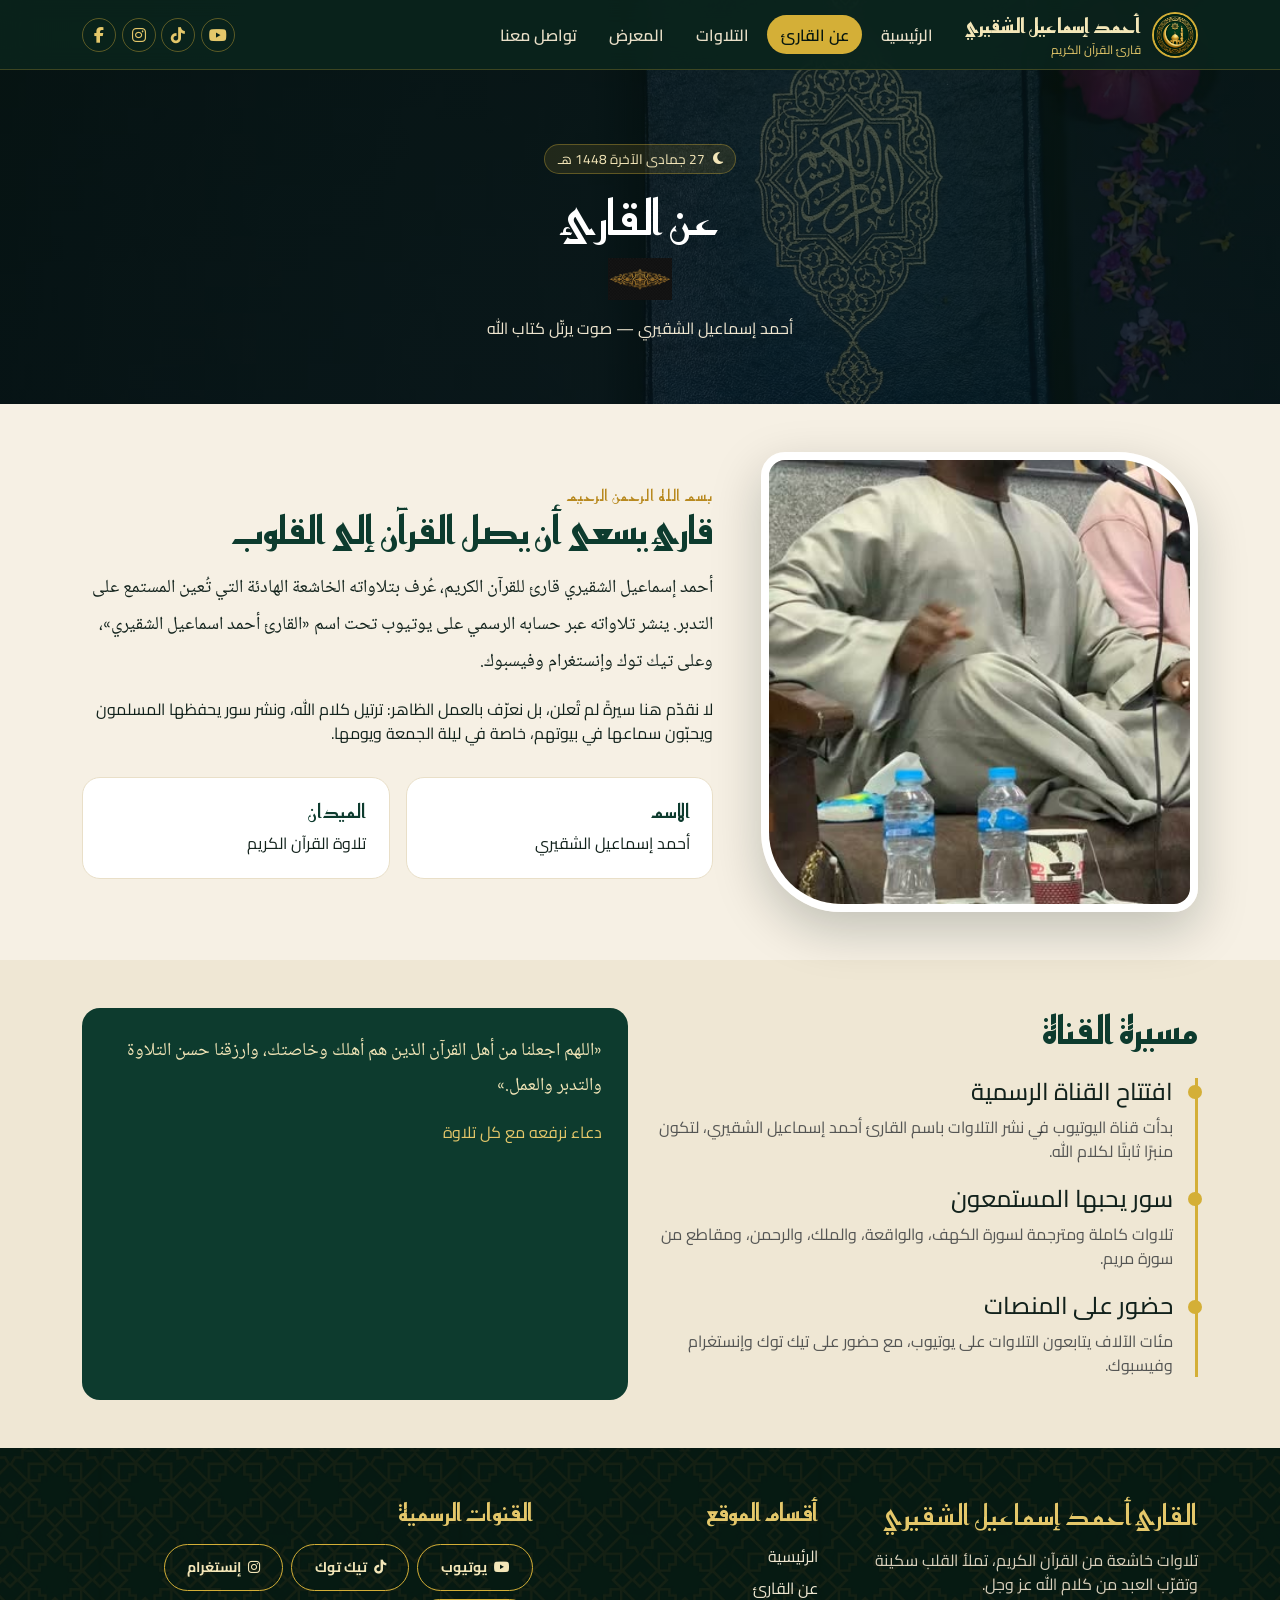
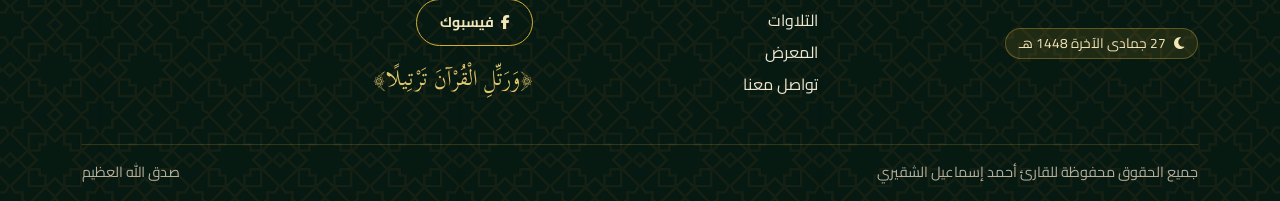
==== about.html @ e1cbde3d "first commit" ====
<!DOCTYPE html>
<html lang="ar" dir="rtl">
<head>
  <meta charset="UTF-8">
  <meta name="viewport" content="width=device-width, initial-scale=1.0">
  <title>عن القارئ أحمد إسماعيل الشقيري</title>
  <meta name="description" content="نبذة عن القارئ أحمد إسماعيل الشقيري وقنواته الرسمية لتلاوة القرآن الكريم.">
  <link rel="icon" href="images/favicon.svg" type="image/svg+xml">
  <link rel="stylesheet" href="fonts/fonts.css">
  <link rel="stylesheet" href="vendor/bootstrap/css/bootstrap.rtl.min.css">
  <link rel="stylesheet" href="vendor/fontawesome/css/all.min.css">
  <link rel="stylesheet" href="css/style.css">
</head>
<body>
  <div id="preloader">
    <div class="text-center">
      <img src="images/icons/crescent.svg" alt="" class="loader-mark">
      <div class="loader-text">بِسْمِ اللَّهِ الرَّحْمَٰنِ الرَّحِيمِ</div>
    </div>
  </div>

  <nav class="navbar navbar-expand-lg site-nav fixed-top">
    <div class="container">
      <a class="navbar-brand" href="index.html">
        <img src="images/logo-mark.png" alt="شعار الموقع" class="brand-logo">
        <span class="brand-text">أحمد إسماعيل الشقيري<small>قارئ القرآن الكريم</small></span>
      </a>
      <button class="navbar-toggler" type="button" data-bs-toggle="collapse" data-bs-target="#mainNav" aria-label="القائمة">
        <i class="fa-solid fa-bars"></i>
      </button>
      <div class="collapse navbar-collapse" id="mainNav">
        <ul class="navbar-nav me-auto mb-2 mb-lg-0">
          <li class="nav-item"><a class="nav-link" href="index.html">الرئيسية</a></li><li class="nav-item"><a class="nav-link active" href="about.html">عن القارئ</a></li><li class="nav-item"><a class="nav-link" href="recitations.html">التلاوات</a></li><li class="nav-item"><a class="nav-link" href="gallery.html">المعرض</a></li><li class="nav-item"><a class="nav-link" href="contact.html">تواصل معنا</a></li>
        </ul>
        <div class="nav-social d-flex">
          <a href="https://www.youtube.com/@ahmedismaielalshqairy" target="_blank" rel="noopener" aria-label="يوتيوب"><i class="fab fa-youtube"></i></a>
          <a href="https://www.tiktok.com/@ahmed_ismail_elshkery" target="_blank" rel="noopener" aria-label="تيك توك"><i class="fab fa-tiktok"></i></a>
          <a href="https://www.instagram.com/hmdsmyl3728" target="_blank" rel="noopener" aria-label="إنستغرام"><i class="fab fa-instagram"></i></a>
          <a href="https://www.facebook.com/share/1Hu7VaZopX/" target="_blank" rel="noopener" aria-label="فيسبوك"><i class="fab fa-facebook-f"></i></a>
        </div>
      </div>
    </div>
  </nav>

  <header class="page-hero">
    <div class="container">
      <p class="hijri-chip mb-3"><i class="fa-solid fa-moon"></i> <span class="hijri-date"></span></p>
      <h1>عن القارئ</h1>
      <img src="images/decor/ornament-divider.jpg" alt="" class="ornament">
      <p class="mt-3 mb-0" style="color:#efe6d0">أحمد إسماعيل الشقيري — صوت يرتّل كتاب الله</p>
    </div>
  </header>

  <section class="py-5">
    <div class="container">
      <div class="row g-5 align-items-center">
        <div class="col-lg-5">
          <img src="images/gallery/ig-03.jpg" alt="القارئ أحمد إسماعيل الشقيري" class="about-photo">
        </div>
        <div class="col-lg-7">
          <div class="section-kicker">بسم الله الرحمن الرحيم</div>
          <h2 class="section-title">قارئ يسعى أن يصل القرآن إلى القلوب</h2>
          <p class="mt-3" style="font-family:var(--font-naskh);font-size:1.15rem;line-height:2;">
            أحمد إسماعيل الشقيري قارئ للقرآن الكريم، عُرف بتلاواته الخاشعة الهادئة التي تُعين المستمع على التدبر. ينشر تلاواته عبر حسابه الرسمي على يوتيوب تحت اسم «القارئ أحمد اسماعيل الشقيري»، وعلى تيك توك وإنستغرام وفيسبوك.
          </p>
          <p>لا نقدّم هنا سيرةً لم تُعلن، بل نعرّف بالعمل الظاهر: ترتيل كلام الله، ونشر سور يحفظها المسلمون ويحبّون سماعها في بيوتهم، خاصة في ليلة الجمعة ويومها.</p>
          <div class="row g-3 mt-2">
            <div class="col-sm-6"><div class="feature-box"><h3>الاسم</h3><p class="mb-0">أحمد إسماعيل الشقيري</p></div></div>
            <div class="col-sm-6"><div class="feature-box"><h3>الميدان</h3><p class="mb-0">تلاوة القرآن الكريم</p></div></div>
          </div>
        </div>
      </div>
    </div>
  </section>
  <section class="py-5" style="background:#efe7d4;">
    <div class="container">
      <div class="row g-4">
        <div class="col-lg-6">
          <h2 class="section-title">مسيرة القناة</h2>
          <div class="timeline mt-4">
            <div class="timeline-item">
              <h4>افتتاح القناة الرسمية</h4>
              <p class="mb-0 text-muted">بدأت قناة اليوتيوب في نشر التلاوات باسم القارئ أحمد إسماعيل الشقيري، لتكون منبرًا ثابتًا لكلام الله.</p>
            </div>
            <div class="timeline-item">
              <h4>سور يحبها المستمعون</h4>
              <p class="mb-0 text-muted">تلاوات كاملة ومترجمة لسورة الكهف، والواقعة، والملك، والرحمن، ومقاطع من سورة مريم.</p>
            </div>
            <div class="timeline-item">
              <h4>حضور على المنصات</h4>
              <p class="mb-0 text-muted">مئات الآلاف يتابعون التلاوات على يوتيوب، مع حضور على تيك توك وإنستغرام وفيسبوك.</p>
            </div>
          </div>
        </div>
        <div class="col-lg-6">
          <div class="quote-card">
            <p>«اللهم اجعلنا من أهل القرآن الذين هم أهلك وخاصتك، وارزقنا حسن التلاوة والتدبر والعمل.»</p>
            <div class="mt-3" style="color:var(--gold-400)">دعاء نرفعه مع كل تلاوة</div>
          </div>
          <!-- <img src="images/decor/quran-lantern.jpg" alt="مصحف وفانوس" class="rounded-4 mt-4 w-100" style="height:260px;object-fit:cover;"> -->
        </div>
      </div>
    </div>
  </section>

  <footer class="site-footer">
    <div class="container">
      <div class="row g-4">
        <div class="col-lg-4">
          <h3>القارئ أحمد إسماعيل الشقيري</h3>
          <p class="mt-3">تلاوات خاشعة من القرآن الكريم، تملأ القلب سكينة وتقرّب العبد من كلام الله عز وجل.</p>
          <p class="hijri-chip mt-3"><i class="fa-solid fa-moon"></i> <span class="hijri-date"></span></p>
        </div>
        <div class="col-lg-3">
          <h4>أقسام الموقع</h4>
          <ul class="list-unstyled mt-3">
            <li class="mb-2"><a href="index.html">الرئيسية</a></li>
            <li class="mb-2"><a href="about.html">عن القارئ</a></li>
            <li class="mb-2"><a href="recitations.html">التلاوات</a></li>
            <li class="mb-2"><a href="gallery.html">المعرض</a></li>
            <li class="mb-2"><a href="contact.html">تواصل معنا</a></li>
          </ul>
        </div>
        <div class="col-lg-5">
          <h4>القنوات الرسمية</h4>
          <div class="d-flex flex-wrap gap-2 mt-3">
            <a class="btn btn-outline-gold btn-sm" href="https://www.youtube.com/@ahmedismaielalshqairy" target="_blank" rel="noopener"><i class="fab fa-youtube me-1"></i> يوتيوب</a>
            <a class="btn btn-outline-gold btn-sm" href="https://www.tiktok.com/@ahmed_ismail_elshkery" target="_blank" rel="noopener"><i class="fab fa-tiktok me-1"></i> تيك توك</a>
            <a class="btn btn-outline-gold btn-sm" href="https://www.instagram.com/hmdsmyl3728" target="_blank" rel="noopener"><i class="fab fa-instagram me-1"></i> إنستغرام</a>
            <a class="btn btn-outline-gold btn-sm" href="https://www.facebook.com/share/1Hu7VaZopX/" target="_blank" rel="noopener"><i class="fab fa-facebook-f me-1"></i> فيسبوك</a>
          </div>
          <p class="mt-3 mb-0" style="font-family:var(--font-quran);font-size:1.35rem;color:var(--gold-400);">﴿وَرَتِّلِ الْقُرْآنَ تَرْتِيلًا﴾</p>
        </div>
      </div>
      <div class="footer-bottom d-flex flex-wrap justify-content-between gap-2">
        <span>جميع الحقوق محفوظة للقارئ أحمد إسماعيل الشقيري</span>
        <span>صدق الله العظيم</span>
      </div>
    </div>
  </footer>
  <button id="toTop" aria-label="العودة للأعلى"><i class="fa-solid fa-chevron-up"></i></button>
  <div class="modal fade" id="videoModal" tabindex="-1" aria-hidden="true">
    <div class="modal-dialog modal-lg modal-dialog-centered">
      <div class="modal-content bg-dark">
        <div class="modal-body p-0">
          <div class="ratio ratio-16x9">
            <iframe src="" title="تلاوة" allow="autoplay; encrypted-media" allowfullscreen></iframe>
          </div>
        </div>
      </div>
    </div>
  </div>
  <div class="modal fade" id="lightbox" tabindex="-1" aria-hidden="true">
    <div class="modal-dialog modal-lg modal-dialog-centered">
      <div class="modal-content bg-dark">
        <div class="modal-body p-2 text-center">
          <img id="lightboxImage" src="" alt="صورة مكبرة">
          <p id="lightboxCaption" class="mt-2 mb-0 text-white-50"></p>
        </div>
      </div>
    </div>
  </div>
  <script src="vendor/jquery/jquery-3.7.1.min.js"></script>
  <script src="vendor/bootstrap/js/bootstrap.bundle.min.js"></script>
  <script src="js/main.js"></script>
</body>
</html>
---- fonts/fonts.css ----
/* arabic */
@font-face {
  font-family: 'Amiri';
  font-style: italic;
  font-weight: 400;
  font-display: swap;
  src: url(files/font-1.woff2) format('woff2');
  unicode-range: U+0600-06FF, U+0750-077F, U+0870-088E, U+0890-0891, U+0897-08E1, U+08E3-08FF, U+200C-200E, U+2010-2011, U+204F, U+2E41, U+FB50-FDFF, U+FE70-FE74, U+FE76-FEFC, U+102E0-102FB, U+10E60-10E7E, U+10EC2-10EC4, U+10EFC-10EFF, U+1EE00-1EE03, U+1EE05-1EE1F, U+1EE21-1EE22, U+1EE24, U+1EE27, U+1EE29-1EE32, U+1EE34-1EE37, U+1EE39, U+1EE3B, U+1EE42, U+1EE47, U+1EE49, U+1EE4B, U+1EE4D-1EE4F, U+1EE51-1EE52, U+1EE54, U+1EE57, U+1EE59, U+1EE5B, U+1EE5D, U+1EE5F, U+1EE61-1EE62, U+1EE64, U+1EE67-1EE6A, U+1EE6C-1EE72, U+1EE74-1EE77, U+1EE79-1EE7C, U+1EE7E, U+1EE80-1EE89, U+1EE8B-1EE9B, U+1EEA1-1EEA3, U+1EEA5-1EEA9, U+1EEAB-1EEBB, U+1EEF0-1EEF1;
}
/* latin-ext */
@font-face {
  font-family: 'Amiri';
  font-style: italic;
  font-weight: 400;
  font-display: swap;
  src: url(files/font-2.woff2) format('woff2');
  unicode-range: U+0100-02BA, U+02BD-02C5, U+02C7-02CC, U+02CE-02D7, U+02DD-02FF, U+0304, U+0308, U+0329, U+1D00-1DBF, U+1E00-1E9F, U+1EF2-1EFF, U+2020, U+20A0-20AB, U+20AD-20C0, U+2113, U+2C60-2C7F, U+A720-A7FF;
}
/* latin */
@font-face {
  font-family: 'Amiri';
  font-style: italic;
  font-weight: 400;
  font-display: swap;
  src: url(files/font-3.woff2) format('woff2');
  unicode-range: U+0000-00FF, U+0131, U+0152-0153, U+02BB-02BC, U+02C6, U+02DA, U+02DC, U+0304, U+0308, U+0329, U+2000-206F, U+20AC, U+2122, U+2191, U+2193, U+2212, U+2215, U+FEFF, U+FFFD;
}
/* arabic */
@font-face {
  font-family: 'Amiri';
  font-style: normal;
  font-weight: 400;
  font-display: swap;
  src: url(files/font-4.woff2) format('woff2');
  unicode-range: U+0600-06FF, U+0750-077F, U+0870-088E, U+0890-0891, U+0897-08E1, U+08E3-08FF, U+200C-200E, U+2010-2011, U+204F, U+2E41, U+FB50-FDFF, U+FE70-FE74, U+FE76-FEFC, U+102E0-102FB, U+10E60-10E7E, U+10EC2-10EC4, U+10EFC-10EFF, U+1EE00-1EE03, U+1EE05-1EE1F, U+1EE21-1EE22, U+1EE24, U+1EE27, U+1EE29-1EE32, U+1EE34-1EE37, U+1EE39, U+1EE3B, U+1EE42, U+1EE47, U+1EE49, U+1EE4B, U+1EE4D-1EE4F, U+1EE51-1EE52, U+1EE54, U+1EE57, U+1EE59, U+1EE5B, U+1EE5D, U+1EE5F, U+1EE61-1EE62, U+1EE64, U+1EE67-1EE6A, U+1EE6C-1EE72, U+1EE74-1EE77, U+1EE79-1EE7C, U+1EE7E, U+1EE80-1EE89, U+1EE8B-1EE9B, U+1EEA1-1EEA3, U+1EEA5-1EEA9, U+1EEAB-1EEBB, U+1EEF0-1EEF1;
}
/* latin-ext */
@font-face {
  font-family: 'Amiri';
  font-style: normal;
  font-weight: 400;
  font-display: swap;
  src: url(files/font-5.woff2) format('woff2');
  unicode-range: U+0100-02BA, U+02BD-02C5, U+02C7-02CC, U+02CE-02D7, U+02DD-02FF, U+0304, U+0308, U+0329, U+1D00-1DBF, U+1E00-1E9F, U+1EF2-1EFF, U+2020, U+20A0-20AB, U+20AD-20C0, U+2113, U+2C60-2C7F, U+A720-A7FF;
}
/* latin */
@font-face {
  font-family: 'Amiri';
  font-style: normal;
  font-weight: 400;
  font-display: swap;
  src: url(files/font-6.woff2) format('woff2');
  unicode-range: U+0000-00FF, U+0131, U+0152-0153, U+02BB-02BC, U+02C6, U+02DA, U+02DC, U+0304, U+0308, U+0329, U+2000-206F, U+20AC, U+2122, U+2191, U+2193, U+2212, U+2215, U+FEFF, U+FFFD;
}
/* arabic */
@font-face {
  font-family: 'Amiri';
  font-style: normal;
  font-weight: 700;
  font-display: swap;
  src: url(files/font-7.woff2) format('woff2');
  unicode-range: U+0600-06FF, U+0750-077F, U+0870-088E, U+0890-0891, U+0897-08E1, U+08E3-08FF, U+200C-200E, U+2010-2011, U+204F, U+2E41, U+FB50-FDFF, U+FE70-FE74, U+FE76-FEFC, U+102E0-102FB, U+10E60-10E7E, U+10EC2-10EC4, U+10EFC-10EFF, U+1EE00-1EE03, U+1EE05-1EE1F, U+1EE21-1EE22, U+1EE24, U+1EE27, U+1EE29-1EE32, U+1EE34-1EE37, U+1EE39, U+1EE3B, U+1EE42, U+1EE47, U+1EE49, U+1EE4B, U+1EE4D-1EE4F, U+1EE51-1EE52, U+1EE54, U+1EE57, U+1EE59, U+1EE5B, U+1EE5D, U+1EE5F, U+1EE61-1EE62, U+1EE64, U+1EE67-1EE6A, U+1EE6C-1EE72, U+1EE74-1EE77, U+1EE79-1EE7C, U+1EE7E, U+1EE80-1EE89, U+1EE8B-1EE9B, U+1EEA1-1EEA3, U+1EEA5-1EEA9, U+1EEAB-1EEBB, U+1EEF0-1EEF1;
}
/* latin-ext */
@font-face {
  font-family: 'Amiri';
  font-style: normal;
  font-weight: 700;
  font-display: swap;
  src: url(files/font-8.woff2) format('woff2');
  unicode-range: U+0100-02BA, U+02BD-02C5, U+02C7-02CC, U+02CE-02D7, U+02DD-02FF, U+0304, U+0308, U+0329, U+1D00-1DBF, U+1E00-1E9F, U+1EF2-1EFF, U+2020, U+20A0-20AB, U+20AD-20C0, U+2113, U+2C60-2C7F, U+A720-A7FF;
}
/* latin */
@font-face {
  font-family: 'Amiri';
  font-style: normal;
  font-weight: 700;
  font-display: swap;
  src: url(files/font-9.woff2) format('woff2');
  unicode-range: U+0000-00FF, U+0131, U+0152-0153, U+02BB-02BC, U+02C6, U+02DA, U+02DC, U+0304, U+0308, U+0329, U+2000-206F, U+20AC, U+2122, U+2191, U+2193, U+2212, U+2215, U+FEFF, U+FFFD;
}
/* arabic */
@font-face {
  font-family: 'Cairo';
  font-style: normal;
  font-weight: 400;
  font-display: swap;
  src: url(files/font-22.woff2) format('woff2');
  unicode-range: U+0600-06FF, U+0750-077F, U+0870-088E, U+0890-0891, U+0897-08E1, U+08E3-08FF, U+200C-200E, U+2010-2011, U+204F, U+2E41, U+FB50-FDFF, U+FE70-FE74, U+FE76-FEFC, U+102E0-102FB, U+10E60-10E7E, U+10EC2-10EC4, U+10EFC-10EFF, U+1EE00-1EE03, U+1EE05-1EE1F, U+1EE21-1EE22, U+1EE24, U+1EE27, U+1EE29-1EE32, U+1EE34-1EE37, U+1EE39, U+1EE3B, U+1EE42, U+1EE47, U+1EE49, U+1EE4B, U+1EE4D-1EE4F, U+1EE51-1EE52, U+1EE54, U+1EE57, U+1EE59, U+1EE5B, U+1EE5D, U+1EE5F, U+1EE61-1EE62, U+1EE64, U+1EE67-1EE6A, U+1EE6C-1EE72, U+1EE74-1EE77, U+1EE79-1EE7C, U+1EE7E, U+1EE80-1EE89, U+1EE8B-1EE9B, U+1EEA1-1EEA3, U+1EEA5-1EEA9, U+1EEAB-1EEBB, U+1EEF0-1EEF1;
}
/* latin-ext */
@font-face {
  font-family: 'Cairo';
  font-style: normal;
  font-weight: 400;
  font-display: swap;
  src: url(files/font-23.woff2) format('woff2');
  unicode-range: U+0100-02BA, U+02BD-02C5, U+02C7-02CC, U+02CE-02D7, U+02DD-02FF, U+0304, U+0308, U+0329, U+1D00-1DBF, U+1E00-1E9F, U+1EF2-1EFF, U+2020, U+20A0-20AB, U+20AD-20C0, U+2113, U+2C60-2C7F, U+A720-A7FF;
}
/* latin */
@font-face {
  font-family: 'Cairo';
  font-style: normal;
  font-weight: 400;
  font-display: swap;
  src: url(files/font-24.woff2) format('woff2');
  unicode-range: U+0000-00FF, U+0131, U+0152-0153, U+02BB-02BC, U+02C6, U+02DA, U+02DC, U+0304, U+0308, U+0329, U+2000-206F, U+20AC, U+2122, U+2191, U+2193, U+2212, U+2215, U+FEFF, U+FFFD;
}
/* arabic */
@font-face {
  font-family: 'Cairo';
  font-style: normal;
  font-weight: 500;
  font-display: swap;
  src: url(files/font-22.woff2) format('woff2');
  unicode-range: U+0600-06FF, U+0750-077F, U+0870-088E, U+0890-0891, U+0897-08E1, U+08E3-08FF, U+200C-200E, U+2010-2011, U+204F, U+2E41, U+FB50-FDFF, U+FE70-FE74, U+FE76-FEFC, U+102E0-102FB, U+10E60-10E7E, U+10EC2-10EC4, U+10EFC-10EFF, U+1EE00-1EE03, U+1EE05-1EE1F, U+1EE21-1EE22, U+1EE24, U+1EE27, U+1EE29-1EE32, U+1EE34-1EE37, U+1EE39, U+1EE3B, U+1EE42, U+1EE47, U+1EE49, U+1EE4B, U+1EE4D-1EE4F, U+1EE51-1EE52, U+1EE54, U+1EE57, U+1EE59, U+1EE5B, U+1EE5D, U+1EE5F, U+1EE61-1EE62, U+1EE64, U+1EE67-1EE6A, U+1EE6C-1EE72, U+1EE74-1EE77, U+1EE79-1EE7C, U+1EE7E, U+1EE80-1EE89, U+1EE8B-1EE9B, U+1EEA1-1EEA3, U+1EEA5-1EEA9, U+1EEAB-1EEBB, U+1EEF0-1EEF1;
}
/* latin-ext */
@font-face {
  font-family: 'Cairo';
  font-style: normal;
  font-weight: 500;
  font-display: swap;
  src: url(files/font-23.woff2) format('woff2');
  unicode-range: U+0100-02BA, U+02BD-02C5, U+02C7-02CC, U+02CE-02D7, U+02DD-02FF, U+0304, U+0308, U+0329, U+1D00-1DBF, U+1E00-1E9F, U+1EF2-1EFF, U+2020, U+20A0-20AB, U+20AD-20C0, U+2113, U+2C60-2C7F, U+A720-A7FF;
}
/* latin */
@font-face {
  font-family: 'Cairo';
  font-style: normal;
  font-weight: 500;
  font-display: swap;
  src: url(files/font-24.woff2) format('woff2');
  unicode-range: U+0000-00FF, U+0131, U+0152-0153, U+02BB-02BC, U+02C6, U+02DA, U+02DC, U+0304, U+0308, U+0329, U+2000-206F, U+20AC, U+2122, U+2191, U+2193, U+2212, U+2215, U+FEFF, U+FFFD;
}
/* arabic */
@font-face {
  font-family: 'Cairo';
  font-style: normal;
  font-weight: 600;
  font-display: swap;
  src: url(files/font-22.woff2) format('woff2');
  unicode-range: U+0600-06FF, U+0750-077F, U+0870-088E, U+0890-0891, U+0897-08E1, U+08E3-08FF, U+200C-200E, U+2010-2011, U+204F, U+2E41, U+FB50-FDFF, U+FE70-FE74, U+FE76-FEFC, U+102E0-102FB, U+10E60-10E7E, U+10EC2-10EC4, U+10EFC-10EFF, U+1EE00-1EE03, U+1EE05-1EE1F, U+1EE21-1EE22, U+1EE24, U+1EE27, U+1EE29-1EE32, U+1EE34-1EE37, U+1EE39, U+1EE3B, U+1EE42, U+1EE47, U+1EE49, U+1EE4B, U+1EE4D-1EE4F, U+1EE51-1EE52, U+1EE54, U+1EE57, U+1EE59, U+1EE5B, U+1EE5D, U+1EE5F, U+1EE61-1EE62, U+1EE64, U+1EE67-1EE6A, U+1EE6C-1EE72, U+1EE74-1EE77, U+1EE79-1EE7C, U+1EE7E, U+1EE80-1EE89, U+1EE8B-1EE9B, U+1EEA1-1EEA3, U+1EEA5-1EEA9, U+1EEAB-1EEBB, U+1EEF0-1EEF1;
}
/* latin-ext */
@font-face {
  font-family: 'Cairo';
  font-style: normal;
  font-weight: 600;
  font-display: swap;
  src: url(files/font-23.woff2) format('woff2');
  unicode-range: U+0100-02BA, U+02BD-02C5, U+02C7-02CC, U+02CE-02D7, U+02DD-02FF, U+0304, U+0308, U+0329, U+1D00-1DBF, U+1E00-1E9F, U+1EF2-1EFF, U+2020, U+20A0-20AB, U+20AD-20C0, U+2113, U+2C60-2C7F, U+A720-A7FF;
}
/* latin */
@font-face {
  font-family: 'Cairo';
  font-style: normal;
  font-weight: 600;
  font-display: swap;
  src: url(files/font-24.woff2) format('woff2');
  unicode-range: U+0000-00FF, U+0131, U+0152-0153, U+02BB-02BC, U+02C6, U+02DA, U+02DC, U+0304, U+0308, U+0329, U+2000-206F, U+20AC, U+2122, U+2191, U+2193, U+2212, U+2215, U+FEFF, U+FFFD;
}
/* arabic */
@font-face {
  font-family: 'Cairo';
  font-style: normal;
  font-weight: 700;
  font-display: swap;
  src: url(files/font-22.woff2) format('woff2');
  unicode-range: U+0600-06FF, U+0750-077F, U+0870-088E, U+0890-0891, U+0897-08E1, U+08E3-08FF, U+200C-200E, U+2010-2011, U+204F, U+2E41, U+FB50-FDFF, U+FE70-FE74, U+FE76-FEFC, U+102E0-102FB, U+10E60-10E7E, U+10EC2-10EC4, U+10EFC-10EFF, U+1EE00-1EE03, U+1EE05-1EE1F, U+1EE21-1EE22, U+1EE24, U+1EE27, U+1EE29-1EE32, U+1EE34-1EE37, U+1EE39, U+1EE3B, U+1EE42, U+1EE47, U+1EE49, U+1EE4B, U+1EE4D-1EE4F, U+1EE51-1EE52, U+1EE54, U+1EE57, U+1EE59, U+1EE5B, U+1EE5D, U+1EE5F, U+1EE61-1EE62, U+1EE64, U+1EE67-1EE6A, U+1EE6C-1EE72, U+1EE74-1EE77, U+1EE79-1EE7C, U+1EE7E, U+1EE80-1EE89, U+1EE8B-1EE9B, U+1EEA1-1EEA3, U+1EEA5-1EEA9, U+1EEAB-1EEBB, U+1EEF0-1EEF1;
}
/* latin-ext */
@font-face {
  font-family: 'Cairo';
  font-style: normal;
  font-weight: 700;
  font-display: swap;
  src: url(files/font-23.woff2) format('woff2');
  unicode-range: U+0100-02BA, U+02BD-02C5, U+02C7-02CC, U+02CE-02D7, U+02DD-02FF, U+0304, U+0308, U+0329, U+1D00-1DBF, U+1E00-1E9F, U+1EF2-1EFF, U+2020, U+20A0-20AB, U+20AD-20C0, U+2113, U+2C60-2C7F, U+A720-A7FF;
}
/* latin */
@font-face {
  font-family: 'Cairo';
  font-style: normal;
  font-weight: 700;
  font-display: swap;
  src: url(files/font-24.woff2) format('woff2');
  unicode-range: U+0000-00FF, U+0131, U+0152-0153, U+02BB-02BC, U+02C6, U+02DA, U+02DC, U+0304, U+0308, U+0329, U+2000-206F, U+20AC, U+2122, U+2191, U+2193, U+2212, U+2215, U+FEFF, U+FFFD;
}
/* arabic */
@font-face {
  font-family: 'Cairo';
  font-style: normal;
  font-weight: 800;
  font-display: swap;
  src: url(files/font-22.woff2) format('woff2');
  unicode-range: U+0600-06FF, U+0750-077F, U+0870-088E, U+0890-0891, U+0897-08E1, U+08E3-08FF, U+200C-200E, U+2010-2011, U+204F, U+2E41, U+FB50-FDFF, U+FE70-FE74, U+FE76-FEFC, U+102E0-102FB, U+10E60-10E7E, U+10EC2-10EC4, U+10EFC-10EFF, U+1EE00-1EE03, U+1EE05-1EE1F, U+1EE21-1EE22, U+1EE24, U+1EE27, U+1EE29-1EE32, U+1EE34-1EE37, U+1EE39, U+1EE3B, U+1EE42, U+1EE47, U+1EE49, U+1EE4B, U+1EE4D-1EE4F, U+1EE51-1EE52, U+1EE54, U+1EE57, U+1EE59, U+1EE5B, U+1EE5D, U+1EE5F, U+1EE61-1EE62, U+1EE64, U+1EE67-1EE6A, U+1EE6C-1EE72, U+1EE74-1EE77, U+1EE79-1EE7C, U+1EE7E, U+1EE80-1EE89, U+1EE8B-1EE9B, U+1EEA1-1EEA3, U+1EEA5-1EEA9, U+1EEAB-1EEBB, U+1EEF0-1EEF1;
}
/* latin-ext */
@font-face {
  font-family: 'Cairo';
  font-style: normal;
  font-weight: 800;
  font-display: swap;
  src: url(files/font-23.woff2) format('woff2');
  unicode-range: U+0100-02BA, U+02BD-02C5, U+02C7-02CC, U+02CE-02D7, U+02DD-02FF, U+0304, U+0308, U+0329, U+1D00-1DBF, U+1E00-1E9F, U+1EF2-1EFF, U+2020, U+20A0-20AB, U+20AD-20C0, U+2113, U+2C60-2C7F, U+A720-A7FF;
}
/* latin */
@font-face {
  font-family: 'Cairo';
  font-style: normal;
  font-weight: 800;
  font-display: swap;
  src: url(files/font-24.woff2) format('woff2');
  unicode-range: U+0000-00FF, U+0131, U+0152-0153, U+02BB-02BC, U+02C6, U+02DA, U+02DC, U+0304, U+0308, U+0329, U+2000-206F, U+20AC, U+2122, U+2191, U+2193, U+2212, U+2215, U+FEFF, U+FFFD;
}
/* arabic */
@font-face {
  font-family: 'Noto Naskh Arabic';
  font-style: normal;
  font-weight: 400;
  font-display: swap;
  src: url(files/font-40.woff2) format('woff2');
  unicode-range: U+0600-06FF, U+0750-077F, U+0870-088E, U+0890-0891, U+0897-08E1, U+08E3-08FF, U+200C-200E, U+2010-2011, U+204F, U+2E41, U+FB50-FDFF, U+FE70-FE74, U+FE76-FEFC, U+102E0-102FB, U+10E60-10E7E, U+10EC2-10EC4, U+10EFC-10EFF, U+1EE00-1EE03, U+1EE05-1EE1F, U+1EE21-1EE22, U+1EE24, U+1EE27, U+1EE29-1EE32, U+1EE34-1EE37, U+1EE39, U+1EE3B, U+1EE42, U+1EE47, U+1EE49, U+1EE4B, U+1EE4D-1EE4F, U+1EE51-1EE52, U+1EE54, U+1EE57, U+1EE59, U+1EE5B, U+1EE5D, U+1EE5F, U+1EE61-1EE62, U+1EE64, U+1EE67-1EE6A, U+1EE6C-1EE72, U+1EE74-1EE77, U+1EE79-1EE7C, U+1EE7E, U+1EE80-1EE89, U+1EE8B-1EE9B, U+1EEA1-1EEA3, U+1EEA5-1EEA9, U+1EEAB-1EEBB, U+1EEF0-1EEF1;
}
/* math */
@font-face {
  font-family: 'Noto Naskh Arabic';
  font-style: normal;
  font-weight: 400;
  font-display: swap;
  src: url(files/font-41.woff2) format('woff2');
  unicode-range: U+0302-0303, U+0305, U+0307-0308, U+0310, U+0312, U+0315, U+031A, U+0326-0327, U+032C, U+032F-0330, U+0332-0333, U+0338, U+033A, U+0346, U+034D, U+0391-03A1, U+03A3-03A9, U+03B1-03C9, U+03D1, U+03D5-03D6, U+03F0-03F1, U+03F4-03F5, U+2016-2017, U+2034-2038, U+203C, U+2040, U+2043, U+2047, U+2050, U+2057, U+205F, U+2070-2071, U+2074-208E, U+2090-209C, U+20D0-20DC, U+20E1, U+20E5-20EF, U+2100-2112, U+2114-2115, U+2117-2121, U+2123-214F, U+2190, U+2192, U+2194-21AE, U+21B0-21E5, U+21F1-21F2, U+21F4-2211, U+2213-2214, U+2216-22FF, U+2308-230B, U+2310, U+2319, U+231C-2321, U+2336-237A, U+237C, U+2395, U+239B-23B7, U+23D0, U+23DC-23E1, U+2474-2475, U+25AF, U+25B3, U+25B7, U+25BD, U+25C1, U+25CA, U+25CC, U+25FB, U+266D-266F, U+27C0-27FF, U+2900-2AFF, U+2B0E-2B11, U+2B30-2B4C, U+2BFE, U+3030, U+FF5B, U+FF5D, U+1D400-1D7FF, U+1EE00-1EEFF;
}
/* symbols */
@font-face {
  font-family: 'Noto Naskh Arabic';
  font-style: normal;
  font-weight: 400;
  font-display: swap;
  src: url(files/font-42.woff2) format('woff2');
  unicode-range: U+0001-000C, U+000E-001F, U+007F-009F, U+20DD-20E0, U+20E2-20E4, U+2150-218F, U+2190, U+2192, U+2194-2199, U+21AF, U+21E6-21F0, U+21F3, U+2218-2219, U+2299, U+22C4-22C6, U+2300-243F, U+2440-244A, U+2460-24FF, U+25A0-27BF, U+2800-28FF, U+2921-2922, U+2981, U+29BF, U+29EB, U+2B00-2BFF, U+4DC0-4DFF, U+FFF9-FFFB, U+10140-1018E, U+10190-1019C, U+101A0, U+101D0-101FD, U+102E0-102FB, U+10E60-10E7E, U+1D2C0-1D2D3, U+1D2E0-1D37F, U+1F000-1F0FF, U+1F100-1F1AD, U+1F1E6-1F1FF, U+1F30D-1F30F, U+1F315, U+1F31C, U+1F31E, U+1F320-1F32C, U+1F336, U+1F378, U+1F37D, U+1F382, U+1F393-1F39F, U+1F3A7-1F3A8, U+1F3AC-1F3AF, U+1F3C2, U+1F3C4-1F3C6, U+1F3CA-1F3CE, U+1F3D4-1F3E0, U+1F3ED, U+1F3F1-1F3F3, U+1F3F5-1F3F7, U+1F408, U+1F415, U+1F41F, U+1F426, U+1F43F, U+1F441-1F442, U+1F444, U+1F446-1F449, U+1F44C-1F44E, U+1F453, U+1F46A, U+1F47D, U+1F4A3, U+1F4B0, U+1F4B3, U+1F4B9, U+1F4BB, U+1F4BF, U+1F4C8-1F4CB, U+1F4D6, U+1F4DA, U+1F4DF, U+1F4E3-1F4E6, U+1F4EA-1F4ED, U+1F4F7, U+1F4F9-1F4FB, U+1F4FD-1F4FE, U+1F503, U+1F507-1F50B, U+1F50D, U+1F512-1F513, U+1F53E-1F54A, U+1F54F-1F5FA, U+1F610, U+1F650-1F67F, U+1F687, U+1F68D, U+1F691, U+1F694, U+1F698, U+1F6AD, U+1F6B2, U+1F6B9-1F6BA, U+1F6BC, U+1F6C6-1F6CF, U+1F6D3-1F6D7, U+1F6E0-1F6EA, U+1F6F0-1F6F3, U+1F6F7-1F6FC, U+1F700-1F7FF, U+1F800-1F80B, U+1F810-1F847, U+1F850-1F859, U+1F860-1F887, U+1F890-1F8AD, U+1F8B0-1F8BB, U+1F8C0-1F8C1, U+1F900-1F90B, U+1F93B, U+1F946, U+1F984, U+1F996, U+1F9E9, U+1FA00-1FA6F, U+1FA70-1FA7C, U+1FA80-1FA89, U+1FA8F-1FAC6, U+1FACE-1FADC, U+1FADF-1FAE9, U+1FAF0-1FAF8, U+1FB00-1FBFF;
}
/* latin-ext */
@font-face {
  font-family: 'Noto Naskh Arabic';
  font-style: normal;
  font-weight: 400;
  font-display: swap;
  src: url(files/font-43.woff2) format('woff2');
  unicode-range: U+0100-02BA, U+02BD-02C5, U+02C7-02CC, U+02CE-02D7, U+02DD-02FF, U+0304, U+0308, U+0329, U+1D00-1DBF, U+1E00-1E9F, U+1EF2-1EFF, U+2020, U+20A0-20AB, U+20AD-20C0, U+2113, U+2C60-2C7F, U+A720-A7FF;
}
/* latin */
@font-face {
  font-family: 'Noto Naskh Arabic';
  font-style: normal;
  font-weight: 400;
  font-display: swap;
  src: url(files/font-44.woff2) format('woff2');
  unicode-range: U+0000-00FF, U+0131, U+0152-0153, U+02BB-02BC, U+02C6, U+02DA, U+02DC, U+0304, U+0308, U+0329, U+2000-206F, U+20AC, U+2122, U+2191, U+2193, U+2212, U+2215, U+FEFF, U+FFFD;
}
/* arabic */
@font-face {
  font-family: 'Noto Naskh Arabic';
  font-style: normal;
  font-weight: 500;
  font-display: swap;
  src: url(files/font-40.woff2) format('woff2');
  unicode-range: U+0600-06FF, U+0750-077F, U+0870-088E, U+0890-0891, U+0897-08E1, U+08E3-08FF, U+200C-200E, U+2010-2011, U+204F, U+2E41, U+FB50-FDFF, U+FE70-FE74, U+FE76-FEFC, U+102E0-102FB, U+10E60-10E7E, U+10EC2-10EC4, U+10EFC-10EFF, U+1EE00-1EE03, U+1EE05-1EE1F, U+1EE21-1EE22, U+1EE24, U+1EE27, U+1EE29-1EE32, U+1EE34-1EE37, U+1EE39, U+1EE3B, U+1EE42, U+1EE47, U+1EE49, U+1EE4B, U+1EE4D-1EE4F, U+1EE51-1EE52, U+1EE54, U+1EE57, U+1EE59, U+1EE5B, U+1EE5D, U+1EE5F, U+1EE61-1EE62, U+1EE64, U+1EE67-1EE6A, U+1EE6C-1EE72, U+1EE74-1EE77, U+1EE79-1EE7C, U+1EE7E, U+1EE80-1EE89, U+1EE8B-1EE9B, U+1EEA1-1EEA3, U+1EEA5-1EEA9, U+1EEAB-1EEBB, U+1EEF0-1EEF1;
}
/* math */
@font-face {
  font-family: 'Noto Naskh Arabic';
  font-style: normal;
  font-weight: 500;
  font-display: swap;
  src: url(files/font-41.woff2) format('woff2');
  unicode-range: U+0302-0303, U+0305, U+0307-0308, U+0310, U+0312, U+0315, U+031A, U+0326-0327, U+032C, U+032F-0330, U+0332-0333, U+0338, U+033A, U+0346, U+034D, U+0391-03A1, U+03A3-03A9, U+03B1-03C9, U+03D1, U+03D5-03D6, U+03F0-03F1, U+03F4-03F5, U+2016-2017, U+2034-2038, U+203C, U+2040, U+2043, U+2047, U+2050, U+2057, U+205F, U+2070-2071, U+2074-208E, U+2090-209C, U+20D0-20DC, U+20E1, U+20E5-20EF, U+2100-2112, U+2114-2115, U+2117-2121, U+2123-214F, U+2190, U+2192, U+2194-21AE, U+21B0-21E5, U+21F1-21F2, U+21F4-2211, U+2213-2214, U+2216-22FF, U+2308-230B, U+2310, U+2319, U+231C-2321, U+2336-237A, U+237C, U+2395, U+239B-23B7, U+23D0, U+23DC-23E1, U+2474-2475, U+25AF, U+25B3, U+25B7, U+25BD, U+25C1, U+25CA, U+25CC, U+25FB, U+266D-266F, U+27C0-27FF, U+2900-2AFF, U+2B0E-2B11, U+2B30-2B4C, U+2BFE, U+3030, U+FF5B, U+FF5D, U+1D400-1D7FF, U+1EE00-1EEFF;
}
/* symbols */
@font-face {
  font-family: 'Noto Naskh Arabic';
  font-style: normal;
  font-weight: 500;
  font-display: swap;
  src: url(files/font-42.woff2) format('woff2');
  unicode-range: U+0001-000C, U+000E-001F, U+007F-009F, U+20DD-20E0, U+20E2-20E4, U+2150-218F, U+2190, U+2192, U+2194-2199, U+21AF, U+21E6-21F0, U+21F3, U+2218-2219, U+2299, U+22C4-22C6, U+2300-243F, U+2440-244A, U+2460-24FF, U+25A0-27BF, U+2800-28FF, U+2921-2922, U+2981, U+29BF, U+29EB, U+2B00-2BFF, U+4DC0-4DFF, U+FFF9-FFFB, U+10140-1018E, U+10190-1019C, U+101A0, U+101D0-101FD, U+102E0-102FB, U+10E60-10E7E, U+1D2C0-1D2D3, U+1D2E0-1D37F, U+1F000-1F0FF, U+1F100-1F1AD, U+1F1E6-1F1FF, U+1F30D-1F30F, U+1F315, U+1F31C, U+1F31E, U+1F320-1F32C, U+1F336, U+1F378, U+1F37D, U+1F382, U+1F393-1F39F, U+1F3A7-1F3A8, U+1F3AC-1F3AF, U+1F3C2, U+1F3C4-1F3C6, U+1F3CA-1F3CE, U+1F3D4-1F3E0, U+1F3ED, U+1F3F1-1F3F3, U+1F3F5-1F3F7, U+1F408, U+1F415, U+1F41F, U+1F426, U+1F43F, U+1F441-1F442, U+1F444, U+1F446-1F449, U+1F44C-1F44E, U+1F453, U+1F46A, U+1F47D, U+1F4A3, U+1F4B0, U+1F4B3, U+1F4B9, U+1F4BB, U+1F4BF, U+1F4C8-1F4CB, U+1F4D6, U+1F4DA, U+1F4DF, U+1F4E3-1F4E6, U+1F4EA-1F4ED, U+1F4F7, U+1F4F9-1F4FB, U+1F4FD-1F4FE, U+1F503, U+1F507-1F50B, U+1F50D, U+1F512-1F513, U+1F53E-1F54A, U+1F54F-1F5FA, U+1F610, U+1F650-1F67F, U+1F687, U+1F68D, U+1F691, U+1F694, U+1F698, U+1F6AD, U+1F6B2, U+1F6B9-1F6BA, U+1F6BC, U+1F6C6-1F6CF, U+1F6D3-1F6D7, U+1F6E0-1F6EA, U+1F6F0-1F6F3, U+1F6F7-1F6FC, U+1F700-1F7FF, U+1F800-1F80B, U+1F810-1F847, U+1F850-1F859, U+1F860-1F887, U+1F890-1F8AD, U+1F8B0-1F8BB, U+1F8C0-1F8C1, U+1F900-1F90B, U+1F93B, U+1F946, U+1F984, U+1F996, U+1F9E9, U+1FA00-1FA6F, U+1FA70-1FA7C, U+1FA80-1FA89, U+1FA8F-1FAC6, U+1FACE-1FADC, U+1FADF-1FAE9, U+1FAF0-1FAF8, U+1FB00-1FBFF;
}
/* latin-ext */
@font-face {
  font-family: 'Noto Naskh Arabic';
  font-style: normal;
  font-weight: 500;
  font-display: swap;
  src: url(files/font-43.woff2) format('woff2');
  unicode-range: U+0100-02BA, U+02BD-02C5, U+02C7-02CC, U+02CE-02D7, U+02DD-02FF, U+0304, U+0308, U+0329, U+1D00-1DBF, U+1E00-1E9F, U+1EF2-1EFF, U+2020, U+20A0-20AB, U+20AD-20C0, U+2113, U+2C60-2C7F, U+A720-A7FF;
}
/* latin */
@font-face {
  font-family: 'Noto Naskh Arabic';
  font-style: normal;
  font-weight: 500;
  font-display: swap;
  src: url(files/font-44.woff2) format('woff2');
  unicode-range: U+0000-00FF, U+0131, U+0152-0153, U+02BB-02BC, U+02C6, U+02DA, U+02DC, U+0304, U+0308, U+0329, U+2000-206F, U+20AC, U+2122, U+2191, U+2193, U+2212, U+2215, U+FEFF, U+FFFD;
}
/* arabic */
@font-face {
  font-family: 'Noto Naskh Arabic';
  font-style: normal;
  font-weight: 600;
  font-display: swap;
  src: url(files/font-40.woff2) format('woff2');
  unicode-range: U+0600-06FF, U+0750-077F, U+0870-088E, U+0890-0891, U+0897-08E1, U+08E3-08FF, U+200C-200E, U+2010-2011, U+204F, U+2E41, U+FB50-FDFF, U+FE70-FE74, U+FE76-FEFC, U+102E0-102FB, U+10E60-10E7E, U+10EC2-10EC4, U+10EFC-10EFF, U+1EE00-1EE03, U+1EE05-1EE1F, U+1EE21-1EE22, U+1EE24, U+1EE27, U+1EE29-1EE32, U+1EE34-1EE37, U+1EE39, U+1EE3B, U+1EE42, U+1EE47, U+1EE49, U+1EE4B, U+1EE4D-1EE4F, U+1EE51-1EE52, U+1EE54, U+1EE57, U+1EE59, U+1EE5B, U+1EE5D, U+1EE5F, U+1EE61-1EE62, U+1EE64, U+1EE67-1EE6A, U+1EE6C-1EE72, U+1EE74-1EE77, U+1EE79-1EE7C, U+1EE7E, U+1EE80-1EE89, U+1EE8B-1EE9B, U+1EEA1-1EEA3, U+1EEA5-1EEA9, U+1EEAB-1EEBB, U+1EEF0-1EEF1;
}
/* math */
@font-face {
  font-family: 'Noto Naskh Arabic';
  font-style: normal;
  font-weight: 600;
  font-display: swap;
  src: url(files/font-41.woff2) format('woff2');
  unicode-range: U+0302-0303, U+0305, U+0307-0308, U+0310, U+0312, U+0315, U+031A, U+0326-0327, U+032C, U+032F-0330, U+0332-0333, U+0338, U+033A, U+0346, U+034D, U+0391-03A1, U+03A3-03A9, U+03B1-03C9, U+03D1, U+03D5-03D6, U+03F0-03F1, U+03F4-03F5, U+2016-2017, U+2034-2038, U+203C, U+2040, U+2043, U+2047, U+2050, U+2057, U+205F, U+2070-2071, U+2074-208E, U+2090-209C, U+20D0-20DC, U+20E1, U+20E5-20EF, U+2100-2112, U+2114-2115, U+2117-2121, U+2123-214F, U+2190, U+2192, U+2194-21AE, U+21B0-21E5, U+21F1-21F2, U+21F4-2211, U+2213-2214, U+2216-22FF, U+2308-230B, U+2310, U+2319, U+231C-2321, U+2336-237A, U+237C, U+2395, U+239B-23B7, U+23D0, U+23DC-23E1, U+2474-2475, U+25AF, U+25B3, U+25B7, U+25BD, U+25C1, U+25CA, U+25CC, U+25FB, U+266D-266F, U+27C0-27FF, U+2900-2AFF, U+2B0E-2B11, U+2B30-2B4C, U+2BFE, U+3030, U+FF5B, U+FF5D, U+1D400-1D7FF, U+1EE00-1EEFF;
}
/* symbols */
@font-face {
  font-family: 'Noto Naskh Arabic';
  font-style: normal;
  font-weight: 600;
  font-display: swap;
  src: url(files/font-42.woff2) format('woff2');
  unicode-range: U+0001-000C, U+000E-001F, U+007F-009F, U+20DD-20E0, U+20E2-20E4, U+2150-218F, U+2190, U+2192, U+2194-2199, U+21AF, U+21E6-21F0, U+21F3, U+2218-2219, U+2299, U+22C4-22C6, U+2300-243F, U+2440-244A, U+2460-24FF, U+25A0-27BF, U+2800-28FF, U+2921-2922, U+2981, U+29BF, U+29EB, U+2B00-2BFF, U+4DC0-4DFF, U+FFF9-FFFB, U+10140-1018E, U+10190-1019C, U+101A0, U+101D0-101FD, U+102E0-102FB, U+10E60-10E7E, U+1D2C0-1D2D3, U+1D2E0-1D37F, U+1F000-1F0FF, U+1F100-1F1AD, U+1F1E6-1F1FF, U+1F30D-1F30F, U+1F315, U+1F31C, U+1F31E, U+1F320-1F32C, U+1F336, U+1F378, U+1F37D, U+1F382, U+1F393-1F39F, U+1F3A7-1F3A8, U+1F3AC-1F3AF, U+1F3C2, U+1F3C4-1F3C6, U+1F3CA-1F3CE, U+1F3D4-1F3E0, U+1F3ED, U+1F3F1-1F3F3, U+1F3F5-1F3F7, U+1F408, U+1F415, U+1F41F, U+1F426, U+1F43F, U+1F441-1F442, U+1F444, U+1F446-1F449, U+1F44C-1F44E, U+1F453, U+1F46A, U+1F47D, U+1F4A3, U+1F4B0, U+1F4B3, U+1F4B9, U+1F4BB, U+1F4BF, U+1F4C8-1F4CB, U+1F4D6, U+1F4DA, U+1F4DF, U+1F4E3-1F4E6, U+1F4EA-1F4ED, U+1F4F7, U+1F4F9-1F4FB, U+1F4FD-1F4FE, U+1F503, U+1F507-1F50B, U+1F50D, U+1F512-1F513, U+1F53E-1F54A, U+1F54F-1F5FA, U+1F610, U+1F650-1F67F, U+1F687, U+1F68D, U+1F691, U+1F694, U+1F698, U+1F6AD, U+1F6B2, U+1F6B9-1F6BA, U+1F6BC, U+1F6C6-1F6CF, U+1F6D3-1F6D7, U+1F6E0-1F6EA, U+1F6F0-1F6F3, U+1F6F7-1F6FC, U+1F700-1F7FF, U+1F800-1F80B, U+1F810-1F847, U+1F850-1F859, U+1F860-1F887, U+1F890-1F8AD, U+1F8B0-1F8BB, U+1F8C0-1F8C1, U+1F900-1F90B, U+1F93B, U+1F946, U+1F984, U+1F996, U+1F9E9, U+1FA00-1FA6F, U+1FA70-1FA7C, U+1FA80-1FA89, U+1FA8F-1FAC6, U+1FACE-1FADC, U+1FADF-1FAE9, U+1FAF0-1FAF8, U+1FB00-1FBFF;
}
/* latin-ext */
@font-face {
  font-family: 'Noto Naskh Arabic';
  font-style: normal;
  font-weight: 600;
  font-display: swap;
  src: url(files/font-43.woff2) format('woff2');
  unicode-range: U+0100-02BA, U+02BD-02C5, U+02C7-02CC, U+02CE-02D7, U+02DD-02FF, U+0304, U+0308, U+0329, U+1D00-1DBF, U+1E00-1E9F, U+1EF2-1EFF, U+2020, U+20A0-20AB, U+20AD-20C0, U+2113, U+2C60-2C7F, U+A720-A7FF;
}
/* latin */
@font-face {
  font-family: 'Noto Naskh Arabic';
  font-style: normal;
  font-weight: 600;
  font-display: swap;
  src: url(files/font-44.woff2) format('woff2');
  unicode-range: U+0000-00FF, U+0131, U+0152-0153, U+02BB-02BC, U+02C6, U+02DA, U+02DC, U+0304, U+0308, U+0329, U+2000-206F, U+20AC, U+2122, U+2191, U+2193, U+2212, U+2215, U+FEFF, U+FFFD;
}
/* arabic */
@font-face {
  font-family: 'Noto Naskh Arabic';
  font-style: normal;
  font-weight: 700;
  font-display: swap;
  src: url(files/font-40.woff2) format('woff2');
  unicode-range: U+0600-06FF, U+0750-077F, U+0870-088E, U+0890-0891, U+0897-08E1, U+08E3-08FF, U+200C-200E, U+2010-2011, U+204F, U+2E41, U+FB50-FDFF, U+FE70-FE74, U+FE76-FEFC, U+102E0-102FB, U+10E60-10E7E, U+10EC2-10EC4, U+10EFC-10EFF, U+1EE00-1EE03, U+1EE05-1EE1F, U+1EE21-1EE22, U+1EE24, U+1EE27, U+1EE29-1EE32, U+1EE34-1EE37, U+1EE39, U+1EE3B, U+1EE42, U+1EE47, U+1EE49, U+1EE4B, U+1EE4D-1EE4F, U+1EE51-1EE52, U+1EE54, U+1EE57, U+1EE59, U+1EE5B, U+1EE5D, U+1EE5F, U+1EE61-1EE62, U+1EE64, U+1EE67-1EE6A, U+1EE6C-1EE72, U+1EE74-1EE77, U+1EE79-1EE7C, U+1EE7E, U+1EE80-1EE89, U+1EE8B-1EE9B, U+1EEA1-1EEA3, U+1EEA5-1EEA9, U+1EEAB-1EEBB, U+1EEF0-1EEF1;
}
/* math */
@font-face {
  font-family: 'Noto Naskh Arabic';
  font-style: normal;
  font-weight: 700;
  font-display: swap;
  src: url(files/font-41.woff2) format('woff2');
  unicode-range: U+0302-0303, U+0305, U+0307-0308, U+0310, U+0312, U+0315, U+031A, U+0326-0327, U+032C, U+032F-0330, U+0332-0333, U+0338, U+033A, U+0346, U+034D, U+0391-03A1, U+03A3-03A9, U+03B1-03C9, U+03D1, U+03D5-03D6, U+03F0-03F1, U+03F4-03F5, U+2016-2017, U+2034-2038, U+203C, U+2040, U+2043, U+2047, U+2050, U+2057, U+205F, U+2070-2071, U+2074-208E, U+2090-209C, U+20D0-20DC, U+20E1, U+20E5-20EF, U+2100-2112, U+2114-2115, U+2117-2121, U+2123-214F, U+2190, U+2192, U+2194-21AE, U+21B0-21E5, U+21F1-21F2, U+21F4-2211, U+2213-2214, U+2216-22FF, U+2308-230B, U+2310, U+2319, U+231C-2321, U+2336-237A, U+237C, U+2395, U+239B-23B7, U+23D0, U+23DC-23E1, U+2474-2475, U+25AF, U+25B3, U+25B7, U+25BD, U+25C1, U+25CA, U+25CC, U+25FB, U+266D-266F, U+27C0-27FF, U+2900-2AFF, U+2B0E-2B11, U+2B30-2B4C, U+2BFE, U+3030, U+FF5B, U+FF5D, U+1D400-1D7FF, U+1EE00-1EEFF;
}
/* symbols */
@font-face {
  font-family: 'Noto Naskh Arabic';
  font-style: normal;
  font-weight: 700;
  font-display: swap;
  src: url(files/font-42.woff2) format('woff2');
  unicode-range: U+0001-000C, U+000E-001F, U+007F-009F, U+20DD-20E0, U+20E2-20E4, U+2150-218F, U+2190, U+2192, U+2194-2199, U+21AF, U+21E6-21F0, U+21F3, U+2218-2219, U+2299, U+22C4-22C6, U+2300-243F, U+2440-244A, U+2460-24FF, U+25A0-27BF, U+2800-28FF, U+2921-2922, U+2981, U+29BF, U+29EB, U+2B00-2BFF, U+4DC0-4DFF, U+FFF9-FFFB, U+10140-1018E, U+10190-1019C, U+101A0, U+101D0-101FD, U+102E0-102FB, U+10E60-10E7E, U+1D2C0-1D2D3, U+1D2E0-1D37F, U+1F000-1F0FF, U+1F100-1F1AD, U+1F1E6-1F1FF, U+1F30D-1F30F, U+1F315, U+1F31C, U+1F31E, U+1F320-1F32C, U+1F336, U+1F378, U+1F37D, U+1F382, U+1F393-1F39F, U+1F3A7-1F3A8, U+1F3AC-1F3AF, U+1F3C2, U+1F3C4-1F3C6, U+1F3CA-1F3CE, U+1F3D4-1F3E0, U+1F3ED, U+1F3F1-1F3F3, U+1F3F5-1F3F7, U+1F408, U+1F415, U+1F41F, U+1F426, U+1F43F, U+1F441-1F442, U+1F444, U+1F446-1F449, U+1F44C-1F44E, U+1F453, U+1F46A, U+1F47D, U+1F4A3, U+1F4B0, U+1F4B3, U+1F4B9, U+1F4BB, U+1F4BF, U+1F4C8-1F4CB, U+1F4D6, U+1F4DA, U+1F4DF, U+1F4E3-1F4E6, U+1F4EA-1F4ED, U+1F4F7, U+1F4F9-1F4FB, U+1F4FD-1F4FE, U+1F503, U+1F507-1F50B, U+1F50D, U+1F512-1F513, U+1F53E-1F54A, U+1F54F-1F5FA, U+1F610, U+1F650-1F67F, U+1F687, U+1F68D, U+1F691, U+1F694, U+1F698, U+1F6AD, U+1F6B2, U+1F6B9-1F6BA, U+1F6BC, U+1F6C6-1F6CF, U+1F6D3-1F6D7, U+1F6E0-1F6EA, U+1F6F0-1F6F3, U+1F6F7-1F6FC, U+1F700-1F7FF, U+1F800-1F80B, U+1F810-1F847, U+1F850-1F859, U+1F860-1F887, U+1F890-1F8AD, U+1F8B0-1F8BB, U+1F8C0-1F8C1, U+1F900-1F90B, U+1F93B, U+1F946, U+1F984, U+1F996, U+1F9E9, U+1FA00-1FA6F, U+1FA70-1FA7C, U+1FA80-1FA89, U+1FA8F-1FAC6, U+1FACE-1FADC, U+1FADF-1FAE9, U+1FAF0-1FAF8, U+1FB00-1FBFF;
}
/* latin-ext */
@font-face {
  font-family: 'Noto Naskh Arabic';
  font-style: normal;
  font-weight: 700;
  font-display: swap;
  src: url(files/font-43.woff2) format('woff2');
  unicode-range: U+0100-02BA, U+02BD-02C5, U+02C7-02CC, U+02CE-02D7, U+02DD-02FF, U+0304, U+0308, U+0329, U+1D00-1DBF, U+1E00-1E9F, U+1EF2-1EFF, U+2020, U+20A0-20AB, U+20AD-20C0, U+2113, U+2C60-2C7F, U+A720-A7FF;
}
/* latin */
@font-face {
  font-family: 'Noto Naskh Arabic';
  font-style: normal;
  font-weight: 700;
  font-display: swap;
  src: url(files/font-44.woff2) format('woff2');
  unicode-range: U+0000-00FF, U+0131, U+0152-0153, U+02BB-02BC, U+02C6, U+02DA, U+02DC, U+0304, U+0308, U+0329, U+2000-206F, U+20AC, U+2122, U+2191, U+2193, U+2212, U+2215, U+FEFF, U+FFFD;
}
/* arabic */
@font-face {
  font-family: 'Reem Kufi';
  font-style: normal;
  font-weight: 400;
  font-display: swap;
  src: url(files/font-57.woff2) format('woff2');
  unicode-range: U+0600-06FF, U+0750-077F, U+0870-088E, U+0890-0891, U+0897-08E1, U+08E3-08FF, U+200C-200E, U+2010-2011, U+204F, U+2E41, U+FB50-FDFF, U+FE70-FE74, U+FE76-FEFC, U+102E0-102FB, U+10E60-10E7E, U+10EC2-10EC4, U+10EFC-10EFF, U+1EE00-1EE03, U+1EE05-1EE1F, U+1EE21-1EE22, U+1EE24, U+1EE27, U+1EE29-1EE32, U+1EE34-1EE37, U+1EE39, U+1EE3B, U+1EE42, U+1EE47, U+1EE49, U+1EE4B, U+1EE4D-1EE4F, U+1EE51-1EE52, U+1EE54, U+1EE57, U+1EE59, U+1EE5B, U+1EE5D, U+1EE5F, U+1EE61-1EE62, U+1EE64, U+1EE67-1EE6A, U+1EE6C-1EE72, U+1EE74-1EE77, U+1EE79-1EE7C, U+1EE7E, U+1EE80-1EE89, U+1EE8B-1EE9B, U+1EEA1-1EEA3, U+1EEA5-1EEA9, U+1EEAB-1EEBB, U+1EEF0-1EEF1;
}
/* vietnamese */
@font-face {
  font-family: 'Reem Kufi';
  font-style: normal;
  font-weight: 400;
  font-display: swap;
  src: url(files/font-58.woff2) format('woff2');
  unicode-range: U+0102-0103, U+0110-0111, U+0128-0129, U+0168-0169, U+01A0-01A1, U+01AF-01B0, U+0300-0301, U+0303-0304, U+0308-0309, U+0323, U+0329, U+1EA0-1EF9, U+20AB;
}
/* latin-ext */
@font-face {
  font-family: 'Reem Kufi';
  font-style: normal;
  font-weight: 400;
  font-display: swap;
  src: url(files/font-59.woff2) format('woff2');
  unicode-range: U+0100-02BA, U+02BD-02C5, U+02C7-02CC, U+02CE-02D7, U+02DD-02FF, U+0304, U+0308, U+0329, U+1D00-1DBF, U+1E00-1E9F, U+1EF2-1EFF, U+2020, U+20A0-20AB, U+20AD-20C0, U+2113, U+2C60-2C7F, U+A720-A7FF;
}
/* latin */
@font-face {
  font-family: 'Reem Kufi';
  font-style: normal;
  font-weight: 400;
  font-display: swap;
  src: url(files/font-60.woff2) format('woff2');
  unicode-range: U+0000-00FF, U+0131, U+0152-0153, U+02BB-02BC, U+02C6, U+02DA, U+02DC, U+0304, U+0308, U+0329, U+2000-206F, U+20AC, U+2122, U+2191, U+2193, U+2212, U+2215, U+FEFF, U+FFFD;
}
/* arabic */
@font-face {
  font-family: 'Reem Kufi';
  font-style: normal;
  font-weight: 500;
  font-display: swap;
  src: url(files/font-57.woff2) format('woff2');
  unicode-range: U+0600-06FF, U+0750-077F, U+0870-088E, U+0890-0891, U+0897-08E1, U+08E3-08FF, U+200C-200E, U+2010-2011, U+204F, U+2E41, U+FB50-FDFF, U+FE70-FE74, U+FE76-FEFC, U+102E0-102FB, U+10E60-10E7E, U+10EC2-10EC4, U+10EFC-10EFF, U+1EE00-1EE03, U+1EE05-1EE1F, U+1EE21-1EE22, U+1EE24, U+1EE27, U+1EE29-1EE32, U+1EE34-1EE37, U+1EE39, U+1EE3B, U+1EE42, U+1EE47, U+1EE49, U+1EE4B, U+1EE4D-1EE4F, U+1EE51-1EE52, U+1EE54, U+1EE57, U+1EE59, U+1EE5B, U+1EE5D, U+1EE5F, U+1EE61-1EE62, U+1EE64, U+1EE67-1EE6A, U+1EE6C-1EE72, U+1EE74-1EE77, U+1EE79-1EE7C, U+1EE7E, U+1EE80-1EE89, U+1EE8B-1EE9B, U+1EEA1-1EEA3, U+1EEA5-1EEA9, U+1EEAB-1EEBB, U+1EEF0-1EEF1;
}
/* vietnamese */
@font-face {
  font-family: 'Reem Kufi';
  font-style: normal;
  font-weight: 500;
  font-display: swap;
  src: url(files/font-58.woff2) format('woff2');
  unicode-range: U+0102-0103, U+0110-0111, U+0128-0129, U+0168-0169, U+01A0-01A1, U+01AF-01B0, U+0300-0301, U+0303-0304, U+0308-0309, U+0323, U+0329, U+1EA0-1EF9, U+20AB;
}
/* latin-ext */
@font-face {
  font-family: 'Reem Kufi';
  font-style: normal;
  font-weight: 500;
  font-display: swap;
  src: url(files/font-59.woff2) format('woff2');
  unicode-range: U+0100-02BA, U+02BD-02C5, U+02C7-02CC, U+02CE-02D7, U+02DD-02FF, U+0304, U+0308, U+0329, U+1D00-1DBF, U+1E00-1E9F, U+1EF2-1EFF, U+2020, U+20A0-20AB, U+20AD-20C0, U+2113, U+2C60-2C7F, U+A720-A7FF;
}
/* latin */
@font-face {
  font-family: 'Reem Kufi';
  font-style: normal;
  font-weight: 500;
  font-display: swap;
  src: url(files/font-60.woff2) format('woff2');
  unicode-range: U+0000-00FF, U+0131, U+0152-0153, U+02BB-02BC, U+02C6, U+02DA, U+02DC, U+0304, U+0308, U+0329, U+2000-206F, U+20AC, U+2122, U+2191, U+2193, U+2212, U+2215, U+FEFF, U+FFFD;
}
/* arabic */
@font-face {
  font-family: 'Reem Kufi';
  font-style: normal;
  font-weight: 600;
  font-display: swap;
  src: url(files/font-57.woff2) format('woff2');
  unicode-range: U+0600-06FF, U+0750-077F, U+0870-088E, U+0890-0891, U+0897-08E1, U+08E3-08FF, U+200C-200E, U+2010-2011, U+204F, U+2E41, U+FB50-FDFF, U+FE70-FE74, U+FE76-FEFC, U+102E0-102FB, U+10E60-10E7E, U+10EC2-10EC4, U+10EFC-10EFF, U+1EE00-1EE03, U+1EE05-1EE1F, U+1EE21-1EE22, U+1EE24, U+1EE27, U+1EE29-1EE32, U+1EE34-1EE37, U+1EE39, U+1EE3B, U+1EE42, U+1EE47, U+1EE49, U+1EE4B, U+1EE4D-1EE4F, U+1EE51-1EE52, U+1EE54, U+1EE57, U+1EE59, U+1EE5B, U+1EE5D, U+1EE5F, U+1EE61-1EE62, U+1EE64, U+1EE67-1EE6A, U+1EE6C-1EE72, U+1EE74-1EE77, U+1EE79-1EE7C, U+1EE7E, U+1EE80-1EE89, U+1EE8B-1EE9B, U+1EEA1-1EEA3, U+1EEA5-1EEA9, U+1EEAB-1EEBB, U+1EEF0-1EEF1;
}
/* vietnamese */
@font-face {
  font-family: 'Reem Kufi';
  font-style: normal;
  font-weight: 600;
  font-display: swap;
  src: url(files/font-58.woff2) format('woff2');
  unicode-range: U+0102-0103, U+0110-0111, U+0128-0129, U+0168-0169, U+01A0-01A1, U+01AF-01B0, U+0300-0301, U+0303-0304, U+0308-0309, U+0323, U+0329, U+1EA0-1EF9, U+20AB;
}
/* latin-ext */
@font-face {
  font-family: 'Reem Kufi';
  font-style: normal;
  font-weight: 600;
  font-display: swap;
  src: url(files/font-59.woff2) format('woff2');
  unicode-range: U+0100-02BA, U+02BD-02C5, U+02C7-02CC, U+02CE-02D7, U+02DD-02FF, U+0304, U+0308, U+0329, U+1D00-1DBF, U+1E00-1E9F, U+1EF2-1EFF, U+2020, U+20A0-20AB, U+20AD-20C0, U+2113, U+2C60-2C7F, U+A720-A7FF;
}
/* latin */
@font-face {
  font-family: 'Reem Kufi';
  font-style: normal;
  font-weight: 600;
  font-display: swap;
  src: url(files/font-60.woff2) format('woff2');
  unicode-range: U+0000-00FF, U+0131, U+0152-0153, U+02BB-02BC, U+02C6, U+02DA, U+02DC, U+0304, U+0308, U+0329, U+2000-206F, U+20AC, U+2122, U+2191, U+2193, U+2212, U+2215, U+FEFF, U+FFFD;
}
/* arabic */
@font-face {
  font-family: 'Reem Kufi';
  font-style: normal;
  font-weight: 700;
  font-display: swap;
  src: url(files/font-57.woff2) format('woff2');
  unicode-range: U+0600-06FF, U+0750-077F, U+0870-088E, U+0890-0891, U+0897-08E1, U+08E3-08FF, U+200C-200E, U+2010-2011, U+204F, U+2E41, U+FB50-FDFF, U+FE70-FE74, U+FE76-FEFC, U+102E0-102FB, U+10E60-10E7E, U+10EC2-10EC4, U+10EFC-10EFF, U+1EE00-1EE03, U+1EE05-1EE1F, U+1EE21-1EE22, U+1EE24, U+1EE27, U+1EE29-1EE32, U+1EE34-1EE37, U+1EE39, U+1EE3B, U+1EE42, U+1EE47, U+1EE49, U+1EE4B, U+1EE4D-1EE4F, U+1EE51-1EE52, U+1EE54, U+1EE57, U+1EE59, U+1EE5B, U+1EE5D, U+1EE5F, U+1EE61-1EE62, U+1EE64, U+1EE67-1EE6A, U+1EE6C-1EE72, U+1EE74-1EE77, U+1EE79-1EE7C, U+1EE7E, U+1EE80-1EE89, U+1EE8B-1EE9B, U+1EEA1-1EEA3, U+1EEA5-1EEA9, U+1EEAB-1EEBB, U+1EEF0-1EEF1;
}
/* vietnamese */
@font-face {
  font-family: 'Reem Kufi';
  font-style: normal;
  font-weight: 700;
  font-display: swap;
  src: url(files/font-58.woff2) format('woff2');
  unicode-range: U+0102-0103, U+0110-0111, U+0128-0129, U+0168-0169, U+01A0-01A1, U+01AF-01B0, U+0300-0301, U+0303-0304, U+0308-0309, U+0323, U+0329, U+1EA0-1EF9, U+20AB;
}
/* latin-ext */
@font-face {
  font-family: 'Reem Kufi';
  font-style: normal;
  font-weight: 700;
  font-display: swap;
  src: url(files/font-59.woff2) format('woff2');
  unicode-range: U+0100-02BA, U+02BD-02C5, U+02C7-02CC, U+02CE-02D7, U+02DD-02FF, U+0304, U+0308, U+0329, U+1D00-1DBF, U+1E00-1E9F, U+1EF2-1EFF, U+2020, U+20A0-20AB, U+20AD-20C0, U+2113, U+2C60-2C7F, U+A720-A7FF;
}
/* latin */
@font-face {
  font-family: 'Reem Kufi';
  font-style: normal;
  font-weight: 700;
  font-display: swap;
  src: url(files/font-60.woff2) format('woff2');
  unicode-range: U+0000-00FF, U+0131, U+0152-0153, U+02BB-02BC, U+02C6, U+02DA, U+02DC, U+0304, U+0308, U+0329, U+2000-206F, U+20AC, U+2122, U+2191, U+2193, U+2212, U+2215, U+FEFF, U+FFFD;
}
/* arabic */
@font-face {
  font-family: 'Scheherazade New';
  font-style: normal;
  font-weight: 400;
  font-display: swap;
  src: url(files/font-61.woff2) format('woff2');
  unicode-range: U+0600-06FF, U+0750-077F, U+0870-088E, U+0890-0891, U+0897-08E1, U+08E3-08FF, U+200C-200E, U+2010-2011, U+204F, U+2E41, U+FB50-FDFF, U+FE70-FE74, U+FE76-FEFC, U+102E0-102FB, U+10E60-10E7E, U+10EC2-10EC4, U+10EFC-10EFF, U+1EE00-1EE03, U+1EE05-1EE1F, U+1EE21-1EE22, U+1EE24, U+1EE27, U+1EE29-1EE32, U+1EE34-1EE37, U+1EE39, U+1EE3B, U+1EE42, U+1EE47, U+1EE49, U+1EE4B, U+1EE4D-1EE4F, U+1EE51-1EE52, U+1EE54, U+1EE57, U+1EE59, U+1EE5B, U+1EE5D, U+1EE5F, U+1EE61-1EE62, U+1EE64, U+1EE67-1EE6A, U+1EE6C-1EE72, U+1EE74-1EE77, U+1EE79-1EE7C, U+1EE7E, U+1EE80-1EE89, U+1EE8B-1EE9B, U+1EEA1-1EEA3, U+1EEA5-1EEA9, U+1EEAB-1EEBB, U+1EEF0-1EEF1;
}
/* latin-ext */
@font-face {
  font-family: 'Scheherazade New';
  font-style: normal;
  font-weight: 400;
  font-display: swap;
  src: url(files/font-62.woff2) format('woff2');
  unicode-range: U+0100-02BA, U+02BD-02C5, U+02C7-02CC, U+02CE-02D7, U+02DD-02FF, U+0304, U+0308, U+0329, U+1D00-1DBF, U+1E00-1E9F, U+1EF2-1EFF, U+2020, U+20A0-20AB, U+20AD-20C0, U+2113, U+2C60-2C7F, U+A720-A7FF;
}
/* latin */
@font-face {
  font-family: 'Scheherazade New';
  font-style: normal;
  font-weight: 400;
  font-display: swap;
  src: url(files/font-63.woff2) format('woff2');
  unicode-range: U+0000-00FF, U+0131, U+0152-0153, U+02BB-02BC, U+02C6, U+02DA, U+02DC, U+0304, U+0308, U+0329, U+2000-206F, U+20AC, U+2122, U+2191, U+2193, U+2212, U+2215, U+FEFF, U+FFFD;
}
/* arabic */
@font-face {
  font-family: 'Scheherazade New';
  font-style: normal;
  font-weight: 500;
  font-display: swap;
  src: url(files/font-64.woff2) format('woff2');
  unicode-range: U+0600-06FF, U+0750-077F, U+0870-088E, U+0890-0891, U+0897-08E1, U+08E3-08FF, U+200C-200E, U+2010-2011, U+204F, U+2E41, U+FB50-FDFF, U+FE70-FE74, U+FE76-FEFC, U+102E0-102FB, U+10E60-10E7E, U+10EC2-10EC4, U+10EFC-10EFF, U+1EE00-1EE03, U+1EE05-1EE1F, U+1EE21-1EE22, U+1EE24, U+1EE27, U+1EE29-1EE32, U+1EE34-1EE37, U+1EE39, U+1EE3B, U+1EE42, U+1EE47, U+1EE49, U+1EE4B, U+1EE4D-1EE4F, U+1EE51-1EE52, U+1EE54, U+1EE57, U+1EE59, U+1EE5B, U+1EE5D, U+1EE5F, U+1EE61-1EE62, U+1EE64, U+1EE67-1EE6A, U+1EE6C-1EE72, U+1EE74-1EE77, U+1EE79-1EE7C, U+1EE7E, U+1EE80-1EE89, U+1EE8B-1EE9B, U+1EEA1-1EEA3, U+1EEA5-1EEA9, U+1EEAB-1EEBB, U+1EEF0-1EEF1;
}
/* latin-ext */
@font-face {
  font-family: 'Scheherazade New';
  font-style: normal;
  font-weight: 500;
  font-display: swap;
  src: url(files/font-65.woff2) format('woff2');
  unicode-range: U+0100-02BA, U+02BD-02C5, U+02C7-02CC, U+02CE-02D7, U+02DD-02FF, U+0304, U+0308, U+0329, U+1D00-1DBF, U+1E00-1E9F, U+1EF2-1EFF, U+2020, U+20A0-20AB, U+20AD-20C0, U+2113, U+2C60-2C7F, U+A720-A7FF;
}
/* latin */
@font-face {
  font-family: 'Scheherazade New';
  font-style: normal;
  font-weight: 500;
  font-display: swap;
  src: url(files/font-66.woff2) format('woff2');
  unicode-range: U+0000-00FF, U+0131, U+0152-0153, U+02BB-02BC, U+02C6, U+02DA, U+02DC, U+0304, U+0308, U+0329, U+2000-206F, U+20AC, U+2122, U+2191, U+2193, U+2212, U+2215, U+FEFF, U+FFFD;
}
/* arabic */
@font-face {
  font-family: 'Scheherazade New';
  font-style: normal;
  font-weight: 600;
  font-display: swap;
  src: url(files/font-67.woff2) format('woff2');
  unicode-range: U+0600-06FF, U+0750-077F, U+0870-088E, U+0890-0891, U+0897-08E1, U+08E3-08FF, U+200C-200E, U+2010-2011, U+204F, U+2E41, U+FB50-FDFF, U+FE70-FE74, U+FE76-FEFC, U+102E0-102FB, U+10E60-10E7E, U+10EC2-10EC4, U+10EFC-10EFF, U+1EE00-1EE03, U+1EE05-1EE1F, U+1EE21-1EE22, U+1EE24, U+1EE27, U+1EE29-1EE32, U+1EE34-1EE37, U+1EE39, U+1EE3B, U+1EE42, U+1EE47, U+1EE49, U+1EE4B, U+1EE4D-1EE4F, U+1EE51-1EE52, U+1EE54, U+1EE57, U+1EE59, U+1EE5B, U+1EE5D, U+1EE5F, U+1EE61-1EE62, U+1EE64, U+1EE67-1EE6A, U+1EE6C-1EE72, U+1EE74-1EE77, U+1EE79-1EE7C, U+1EE7E, U+1EE80-1EE89, U+1EE8B-1EE9B, U+1EEA1-1EEA3, U+1EEA5-1EEA9, U+1EEAB-1EEBB, U+1EEF0-1EEF1;
}
/* latin-ext */
@font-face {
  font-family: 'Scheherazade New';
  font-style: normal;
  font-weight: 600;
  font-display: swap;
  src: url(files/font-68.woff2) format('woff2');
  unicode-range: U+0100-02BA, U+02BD-02C5, U+02C7-02CC, U+02CE-02D7, U+02DD-02FF, U+0304, U+0308, U+0329, U+1D00-1DBF, U+1E00-1E9F, U+1EF2-1EFF, U+2020, U+20A0-20AB, U+20AD-20C0, U+2113, U+2C60-2C7F, U+A720-A7FF;
}
/* latin */
@font-face {
  font-family: 'Scheherazade New';
  font-style: normal;
  font-weight: 600;
  font-display: swap;
  src: url(files/font-69.woff2) format('woff2');
  unicode-range: U+0000-00FF, U+0131, U+0152-0153, U+02BB-02BC, U+02C6, U+02DA, U+02DC, U+0304, U+0308, U+0329, U+2000-206F, U+20AC, U+2122, U+2191, U+2193, U+2212, U+2215, U+FEFF, U+FFFD;
}
/* arabic */
@font-face {
  font-family: 'Scheherazade New';
  font-style: normal;
  font-weight: 700;
  font-display: swap;
  src: url(files/font-70.woff2) format('woff2');
  unicode-range: U+0600-06FF, U+0750-077F, U+0870-088E, U+0890-0891, U+0897-08E1, U+08E3-08FF, U+200C-200E, U+2010-2011, U+204F, U+2E41, U+FB50-FDFF, U+FE70-FE74, U+FE76-FEFC, U+102E0-102FB, U+10E60-10E7E, U+10EC2-10EC4, U+10EFC-10EFF, U+1EE00-1EE03, U+1EE05-1EE1F, U+1EE21-1EE22, U+1EE24, U+1EE27, U+1EE29-1EE32, U+1EE34-1EE37, U+1EE39, U+1EE3B, U+1EE42, U+1EE47, U+1EE49, U+1EE4B, U+1EE4D-1EE4F, U+1EE51-1EE52, U+1EE54, U+1EE57, U+1EE59, U+1EE5B, U+1EE5D, U+1EE5F, U+1EE61-1EE62, U+1EE64, U+1EE67-1EE6A, U+1EE6C-1EE72, U+1EE74-1EE77, U+1EE79-1EE7C, U+1EE7E, U+1EE80-1EE89, U+1EE8B-1EE9B, U+1EEA1-1EEA3, U+1EEA5-1EEA9, U+1EEAB-1EEBB, U+1EEF0-1EEF1;
}
/* latin-ext */
@font-face {
  font-family: 'Scheherazade New';
  font-style: normal;
  font-weight: 700;
  font-display: swap;
  src: url(files/font-71.woff2) format('woff2');
  unicode-range: U+0100-02BA, U+02BD-02C5, U+02C7-02CC, U+02CE-02D7, U+02DD-02FF, U+0304, U+0308, U+0329, U+1D00-1DBF, U+1E00-1E9F, U+1EF2-1EFF, U+2020, U+20A0-20AB, U+20AD-20C0, U+2113, U+2C60-2C7F, U+A720-A7FF;
}
/* latin */
@font-face {
  font-family: 'Scheherazade New';
  font-style: normal;
  font-weight: 700;
  font-display: swap;
  src: url(files/font-72.woff2) format('woff2');
  unicode-range: U+0000-00FF, U+0131, U+0152-0153, U+02BB-02BC, U+02C6, U+02DA, U+02DC, U+0304, U+0308, U+0329, U+2000-206F, U+20AC, U+2122, U+2191, U+2193, U+2212, U+2215, U+FEFF, U+FFFD;
}
---- css/style.css ----
:root {
  --green-950: #061610;
  --green-900: #0a241c;
  --green-800: #0d3b2e;
  --green-700: #145c43;
  --green-600: #1a7a58;
  --gold-600: #b8891f;
  --gold-500: #d4af37;
  --gold-400: #e4c76a;
  --gold-200: #f3e6b8;
  --cream: #f6f0e4;
  --cream-dark: #e9dfc8;
  --ink: #12221c;
  --muted: #5d6f67;
  --shadow: 0 18px 50px rgba(6, 22, 16, .22);
  --radius: 18px;
  --font-ui: "Cairo", "Segoe UI", Tahoma, sans-serif;
  --font-title: "Reem Kufi", "Cairo", sans-serif;
  --font-naskh: "Noto Naskh Arabic", "Amiri", serif;
  --font-quran: "Scheherazade New", "Amiri", serif;
}

*,
*::before,
*::after { box-sizing: border-box; }

html { scroll-behavior: smooth; }

body {
  font-family: var(--font-ui);
  color: var(--ink);
  background: var(--cream);
  overflow-x: hidden;
}

img { max-width: 100%; height: auto; }
a { text-decoration: none; color: inherit; }

.gold-line {
  height: 3px;
  width: 90px;
  margin: 14px auto 0;
  border-radius: 99px;
  background: linear-gradient(90deg, transparent, var(--gold-500), transparent);
}

.ornament {
  display: block;
  width: min(280px, 70%);
  height: 42px;
  margin: 10px auto 0;
  object-fit: contain;
}

.section-kicker {
  color: var(--gold-600);
  font-family: var(--font-title);
  letter-spacing: .06em;
  font-size: .95rem;
}

.section-title {
  font-family: var(--font-title);
  font-weight: 700;
  font-size: clamp(1.7rem, 3vw, 2.5rem);
  color: var(--green-800);
}

.section-lead {
  color: var(--muted);
  font-size: 1.05rem;
  max-width: 640px;
  margin-inline: auto;
}

.btn-gold {
  background: linear-gradient(180deg, var(--gold-400), var(--gold-500) 55%, var(--gold-600));
  color: var(--green-950) !important;
  border: 0;
  font-weight: 700;
  padding: .75rem 1.4rem;
  border-radius: 999px;
  box-shadow: 0 8px 20px rgba(184, 137, 31, .28);
}
.btn-gold:hover { filter: brightness(1.06); color: var(--green-950) !important; }

.btn-outline-gold {
  border: 1.5px solid var(--gold-500);
  color: var(--gold-200) !important;
  border-radius: 999px;
  padding: .75rem 1.4rem;
  font-weight: 700;
  background: transparent;
}
.btn-outline-gold:hover { background: rgba(212, 175, 55, .12); color: var(--gold-200) !important; }

.btn-green {
  background: var(--green-700);
  color: #fff !important;
  border-radius: 999px;
  font-weight: 700;
  padding: .75rem 1.4rem;
  border: 0;
}
.btn-green:hover { background: var(--green-800); color: #fff !important; }

#preloader {
  position: fixed;
  inset: 0;
  z-index: 9999;
  background: var(--green-950);
  display: grid;
  place-items: center;
  transition: opacity .5s ease, visibility .5s ease;
}
#preloader.hide { opacity: 0; visibility: hidden; }
.loader-mark { width: 92px; animation: pulse 1.4s ease-in-out infinite; }
.loader-text {
  font-family: var(--font-quran);
  color: var(--gold-400);
  font-size: 1.6rem;
  margin-top: .6rem;
}
@keyframes pulse {
  0%, 100% { transform: scale(1); opacity: 1; }
  50% { transform: scale(1.08); opacity: .75; }
}

.site-nav {
  background: rgba(10, 36, 28, .9);
  backdrop-filter: blur(12px);
  border-bottom: 1px solid rgba(212, 175, 55, .25);
  padding: .35rem 0;
}
.site-nav .navbar-brand {
  display: flex;
  align-items: center;
  gap: .7rem;
  color: var(--gold-200) !important;
  font-family: var(--font-title);
  font-weight: 700;
}
.brand-logo {
  width: 46px;
  height: 46px;
  object-fit: cover;
  border-radius: 50%;
  border: 2px solid var(--gold-500);
}
.brand-text small {
  display: block;
  font-family: var(--font-ui);
  font-weight: 400;
  font-size: .75rem;
  color: var(--gold-400);
}
.site-nav .nav-link {
  color: #e9dfc8 !important;
  font-weight: 600;
  margin-inline: .15rem;
  padding: .45rem .85rem !important;
  border-radius: 999px;
}
.site-nav .nav-link.active,
.site-nav .nav-link:hover {
  color: var(--green-950) !important;
  background: var(--gold-500);
}
.nav-social a {
  width: 34px;
  height: 34px;
  display: grid;
  place-items: center;
  border: 1px solid rgba(212, 175, 55, .4);
  color: var(--gold-400);
  border-radius: 50%;
  margin-inline-start: .35rem;
}
.nav-social a:hover { background: var(--gold-500); color: var(--green-950); }
.navbar-toggler { border-color: var(--gold-500); color: var(--gold-500); }
.navbar-toggler:focus { box-shadow: 0 0 0 .2rem rgba(212, 175, 55, .25); }

.hero {
  min-height: 100vh;
  padding: 8.5rem 0 4rem;
  position: relative;
  color: #fff;
  overflow: hidden;
}
.hero::before {
  content: "";
  position: absolute;
  inset: 0;
  background:
    linear-gradient(90deg, rgba(6, 22, 16, .88) 0%, rgba(6, 22, 16, .72) 48%, rgba(6, 22, 16, .45) 100%),
    url("../images/decor/hero-mosque.jpg") center/cover no-repeat;
}
.hero::after {
  content: "";
  position: absolute;
  inset: 0;
  background: url("../images/decor/islamic-pattern.jpg") center/380px;
  opacity: .12;
  pointer-events: none;
}
.hero .container { position: relative; z-index: 2; }
.bismillah {
  font-family: var(--font-quran);
  font-size: clamp(1.8rem, 4vw, 2.8rem);
  color: var(--gold-400);
  line-height: 1.6;
}
.hero h1 {
  font-family: var(--font-title);
  font-size: clamp(2.1rem, 5vw, 3.6rem);
  font-weight: 700;
  margin: .4rem 0 1rem;
}
.hero p.lead { color: #efe6d0; max-width: 540px; }
.hero-frame {
  position: relative;
  max-width: 420px;
  margin-inline: auto;
}
.hero-frame img {
  width: 100%;
  border-radius: 50% 50% 18% 18%;
  border: 6px solid var(--gold-500);
  box-shadow: 0 25px 60px rgba(0, 0, 0, .4);
  object-fit: cover;
  aspect-ratio: 4/5;
}
.hero-badge {
  position: absolute;
  bottom: 18px;
  left: 50%;
  transform: translateX(-50%);
  background: var(--green-800);
  border: 1px solid var(--gold-500);
  color: var(--gold-200);
  padding: .4rem 1rem;
  border-radius: 999px;
  font-size: .9rem;
  white-space: nowrap;
}

.verse-strip {
  background: linear-gradient(180deg, var(--green-800), var(--green-900));
  color: var(--gold-200);
  text-align: center;
  padding: 2.2rem 1rem;
  border-block: 3px solid var(--gold-500);
}
.verse-strip p {
  font-family: var(--font-quran);
  font-size: clamp(1.5rem, 3vw, 2.15rem);
  margin-bottom: .4rem;
  line-height: 1.8;
}
.verse-meta { color: var(--gold-400); font-size: .95rem; }

.stats-row { margin-top: -42px; position: relative; z-index: 3; }
.stat-card {
  background: #fff;
  border-radius: var(--radius);
  padding: 1.4rem 1rem;
  text-align: center;
  box-shadow: var(--shadow);
  border: 1px solid var(--cream-dark);
}
.stat-card img { width: 42px; height: 42px; margin-bottom: .4rem; }
.stat-card .num {
  font-family: var(--font-title);
  font-size: 1.8rem;
  color: var(--green-700);
  font-weight: 700;
}
.stat-card span { color: var(--muted); display: block; }

.about-photo {
  border-radius: 24px 80px 24px 80px;
  border: 8px solid #fff;
  box-shadow: var(--shadow);
  object-fit: cover;
  width: 100%;
  height: 460px;
}

.feature-box {
  background: #fff;
  border-radius: var(--radius);
  padding: 1.4rem;
  height: 100%;
  border: 1px solid var(--cream-dark);
  transition: .25s ease;
}
.feature-box:hover { transform: translateY(-6px); box-shadow: var(--shadow); }
.feature-box img { width: 52px; margin-bottom: .7rem; }
.feature-box h3 {
  font-family: var(--font-title);
  font-size: 1.2rem;
  color: var(--green-800);
}

.recitation-card {
  background: #fff;
  border-radius: var(--radius);
  overflow: hidden;
  box-shadow: 0 10px 28px rgba(6, 22, 16, .1);
  height: 100%;
  border: 1px solid var(--cream-dark);
  transition: .25s ease;
}
.recitation-card:hover { transform: translateY(-6px); box-shadow: var(--shadow); }
.thumb-wrap {
  position: relative;
  aspect-ratio: 16/9;
  overflow: hidden;
  cursor: pointer;
}
.thumb-wrap img {
  width: 100%;
  height: 100%;
  object-fit: cover;
  transition: .4s;
}
.recitation-card:hover .thumb-wrap img { transform: scale(1.06); }
.play-btn {
  position: absolute;
  inset: 0;
  display: grid;
  place-items: center;
  background: linear-gradient(180deg, transparent, rgba(6, 22, 16, .55));
}
.play-btn i {
  width: 58px;
  height: 58px;
  background: var(--gold-500);
  color: var(--green-950);
  border-radius: 50%;
  display: grid;
  place-items: center;
  font-size: 1.2rem;
  padding-inline-start: 3px;
}
.recitation-card .body { padding: 1rem 1.1rem 1.15rem; }
.recitation-card h3 {
  font-size: 1.05rem;
  font-weight: 700;
  color: var(--green-800);
  margin: 0 0 .35rem;
}
.recitation-card .meta { color: var(--muted); font-size: .86rem; }

.filter-btn {
  border: 1px solid var(--green-700);
  color: var(--green-700);
  background: transparent;
  border-radius: 999px;
  padding: .35rem 1rem;
  margin: .2rem;
  font-weight: 600;
}
.filter-btn.active,
.filter-btn:hover { background: var(--green-700); color: #fff; }

.gallery-item {
  position: relative;
  overflow: hidden;
  border-radius: 16px;
  cursor: pointer;
  height: 240px;
}
.gallery-item img {
  width: 100%;
  height: 100%;
  object-fit: cover;
  transition: .4s;
}
.gallery-item:hover img { transform: scale(1.08); }
.gallery-item .cap {
  position: absolute;
  inset-inline: 0;
  bottom: 0;
  background: linear-gradient(transparent, rgba(6, 22, 16, .8));
  color: #fff;
  padding: 1.4rem .9rem .8rem;
  font-size: .9rem;
}

.social-card {
  background: #fff;
  border-radius: var(--radius);
  padding: 1.6rem 1rem;
  text-align: center;
  border: 1px solid var(--cream-dark);
  height: 100%;
  transition: .25s;
}
.social-card:hover { transform: translateY(-6px); box-shadow: var(--shadow); }
.social-card i { font-size: 2rem; margin-bottom: .6rem; }
.social-card.yt i { color: #e11d48; }
.social-card.tt i { color: #111; }
.social-card.ig i { color: #c13584; }
.social-card.fb i { color: #1877f2; }

.cta-band {
  background:
    linear-gradient(90deg, rgba(13, 59, 46, .88), rgba(10, 36, 28, .78)),
    url("../images/decor/mosque-interior.jpg") center/cover;
  color: #fff;
  border-radius: 28px;
  padding: 3rem 2rem;
  text-align: center;
}
.cta-band h2 { font-family: var(--font-title); }

.page-hero {
  padding: 9rem 0 4rem;
  color: #fff;
  text-align: center;
  position: relative;
}
.page-hero::before {
  content: "";
  position: absolute;
  inset: 0;
  background:
    linear-gradient(180deg, rgba(6, 22, 16, .75), rgba(6, 22, 16, .7)),
    url("../images/decor/mosque-arch.jpg") center/cover;
}
.page-hero .container { position: relative; z-index: 2; }
.page-hero h1 {
  font-family: var(--font-title);
  font-size: clamp(2rem, 4vw, 3rem);
}

.contact-form .form-control,
.contact-form .form-select {
  background: #fff;
  border: 1px solid var(--cream-dark);
  border-radius: 12px;
  padding: .8rem 1rem;
}
.contact-form .form-control:focus {
  border-color: var(--gold-500);
  box-shadow: 0 0 0 .2rem rgba(212, 175, 55, .2);
}
.form-success {
  display: none;
  background: #e8f6ef;
  border: 1px solid var(--green-600);
  color: var(--green-800);
  border-radius: 12px;
  padding: 1rem;
}

.site-footer {
  background: var(--green-950);
  color: #d9d0bc;
  padding: 3.2rem 0 1.2rem;
  position: relative;
}
.site-footer::before {
  content: "";
  position: absolute;
  inset: 0;
  background: url("../images/decor/islamic-pattern.jpg") center/360px;
  opacity: .07;
}
.site-footer .container { position: relative; }
.site-footer h3,
.site-footer h4 {
  font-family: var(--font-title);
  color: var(--gold-400);
}
.site-footer a { color: #efe6d0; }
.site-footer a:hover { color: var(--gold-400); }
.footer-bottom {
  border-top: 1px solid rgba(212, 175, 55, .2);
  margin-top: 2rem;
  padding-top: 1rem;
  font-size: .9rem;
  color: #b7ae9a;
}

#toTop {
  position: fixed;
  bottom: 22px;
  inset-inline-start: 22px;
  width: 46px;
  height: 46px;
  border-radius: 50%;
  background: var(--gold-500);
  color: var(--green-950);
  border: 0;
  display: none;
  z-index: 50;
  box-shadow: var(--shadow);
}

.hijri-chip {
  display: inline-flex;
  gap: .5rem;
  align-items: center;
  background: rgba(212, 175, 55, .12);
  border: 1px solid rgba(212, 175, 55, .35);
  color: var(--gold-200);
  border-radius: 999px;
  padding: .25rem .8rem;
  font-size: .85rem;
}

.quote-card {
  background: var(--green-800);
  color: var(--gold-200);
  border-radius: var(--radius);
  padding: 1.6rem;
  height: 100%;
}
.quote-card p {
  font-family: var(--font-naskh);
  font-size: 1.15rem;
  line-height: 1.9;
}

.timeline {
  border-inline-start: 3px solid var(--gold-500);
  padding-inline-start: 1.4rem;
}
.timeline-item { margin-bottom: 1.4rem; position: relative; }
.timeline-item::before {
  content: "";
  position: absolute;
  inset-inline-start: -1.85rem;
  top: .45rem;
  width: 14px;
  height: 14px;
  background: var(--gold-500);
  border-radius: 50%;
}

@media (max-width: 991px) {
  .hero { padding-top: 7.2rem; text-align: center; }
  .hero p.lead { margin-inline: auto; }
  .hero-frame { margin-top: 2rem; max-width: 300px; }
  .about-photo { height: 360px; }
  .nav-social { margin-top: .8rem; }
}
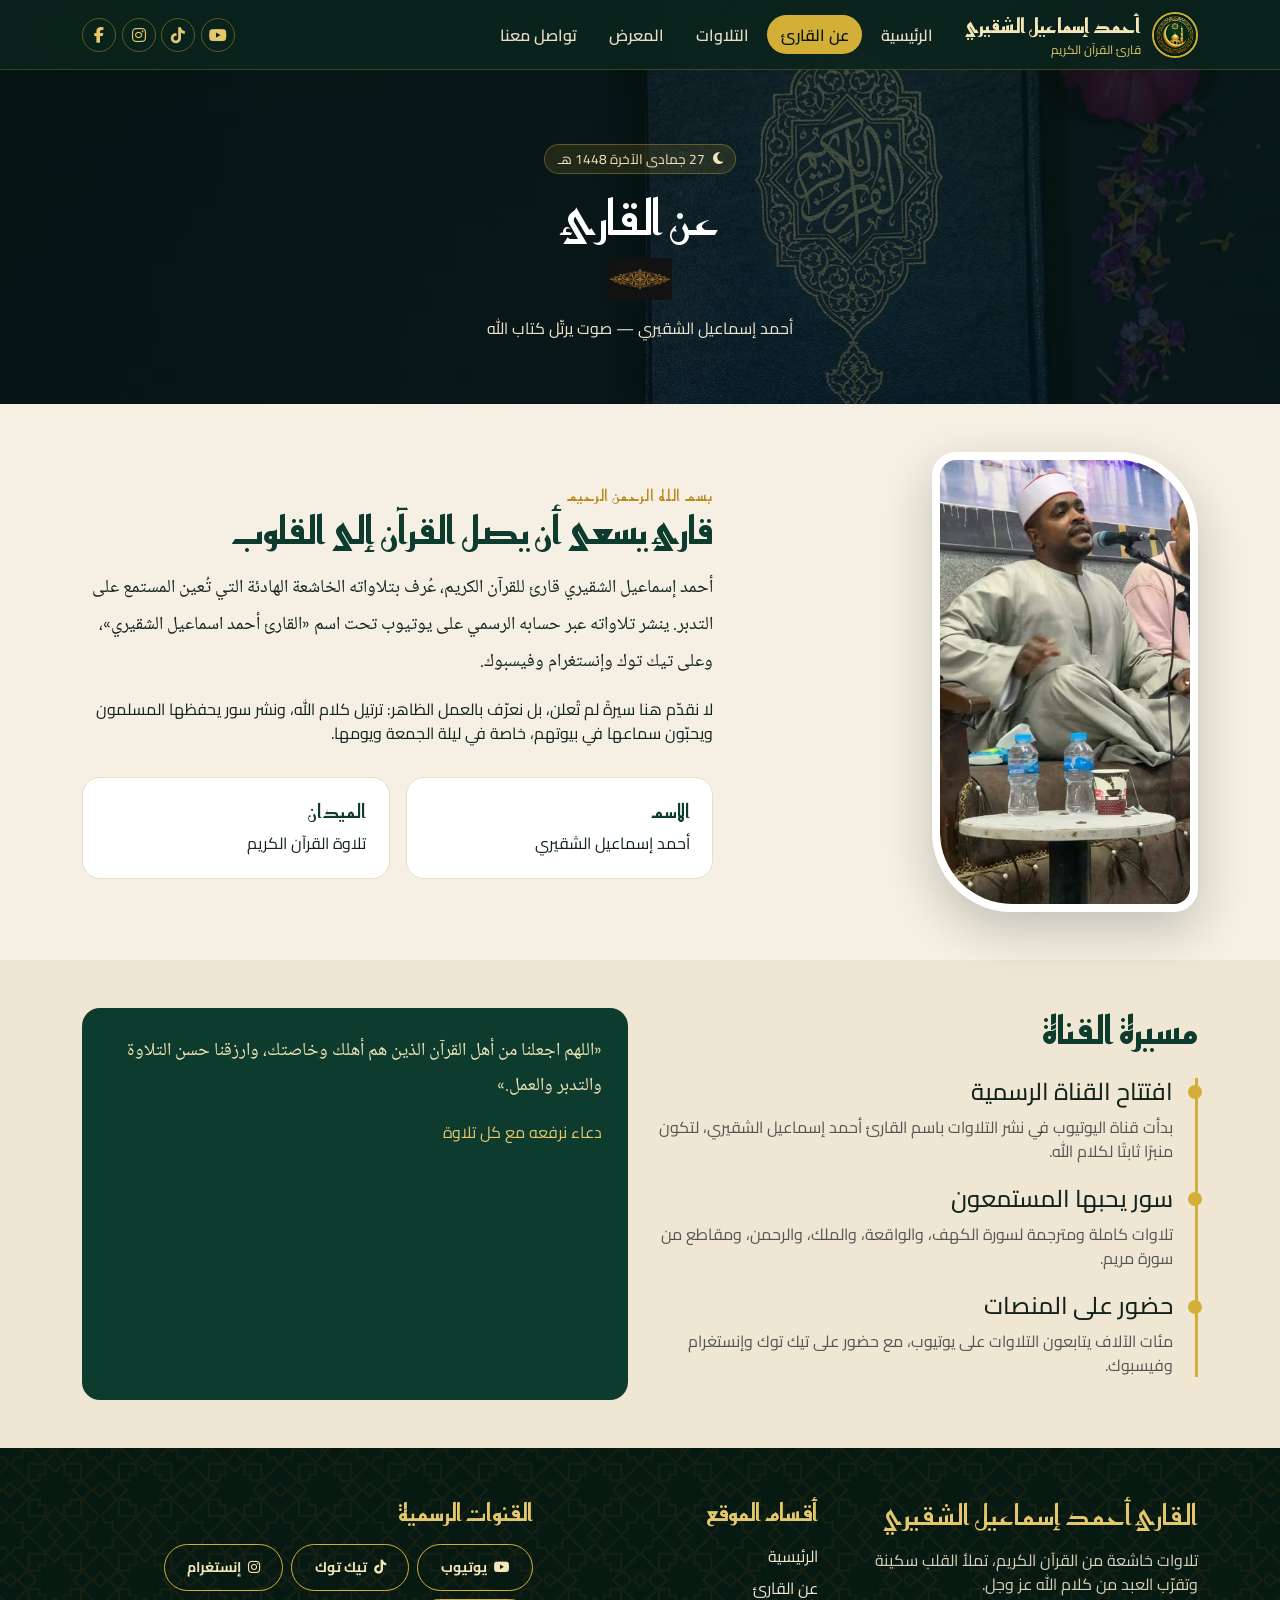
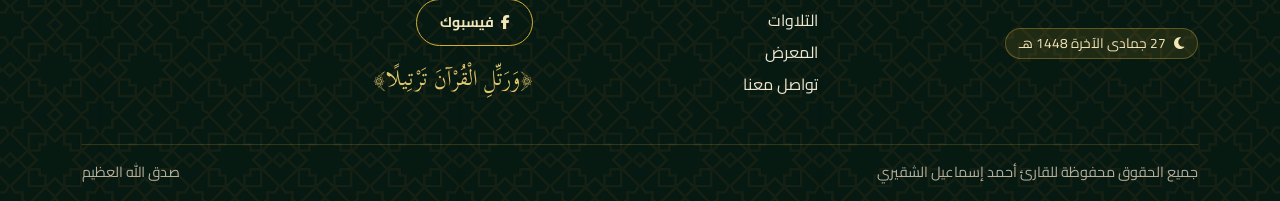
==== commit c52af7f5: "first commit" ====
--- a/about.html
+++ b/about.html
@@ -55,7 +55,7 @@
     <div class="container">
       <div class="row g-5 align-items-center">
         <div class="col-lg-5">
-          <img src="images/gallery/ig-03.jpg" alt="القارئ أحمد إسماعيل الشقيري" class="about-photo">
+          <img style="width: fit-content;" src="images/gallery/ig-03.jpg" alt="القارئ أحمد إسماعيل الشقيري" class="about-photo">
         </div>
         <div class="col-lg-7">
           <div class="section-kicker">بسم الله الرحمن الرحيم</div>
